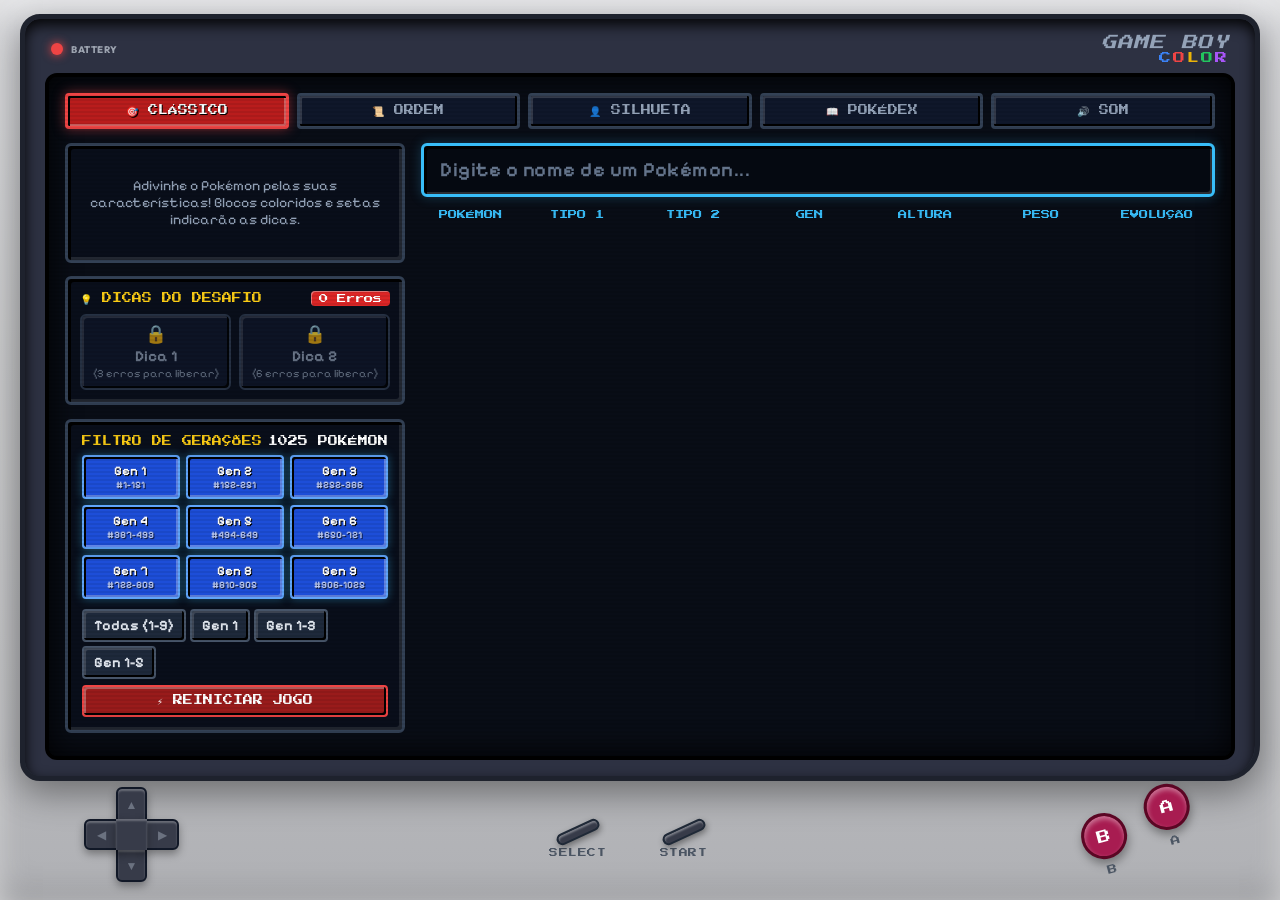
==== poke.html @ fa0fff05 "Adiciona projeto Poke Page com README completo" ====
<!DOCTYPE html>
<html lang="pt-BR">

<head>
    <meta charset="UTF-8">
    <meta name="viewport" content="width=device-width, initial-scale=1.0">
    <title>Poke Page - Game Boy Color Edition</title>
    <meta name="description"
        content="O Poke Page completo em uma página inteira temática do clássico Game Boy Color! Selecione gerações (Gen 1-9) e jogue os 5 modos.">
    <!-- Google Fonts: Press Start 2P, Pixelify Sans & Outfit -->
    <link rel="preconnect" href="https://fonts.googleapis.com">
    <link rel="preconnect" href="https://fonts.gstatic.com" crossorigin>
    <link href="https://fonts.googleapis.com/css2?family=Press+Start+2P&family=Pixelify+Sans:wght@400;500;600;700&family=Outfit:wght@500;700;900&display=swap"
        rel="stylesheet">
    <!-- Canvas Confetti -->
    <script src="https://cdn.jsdelivr.net/npm/canvas-confetti@1.6.0/dist/confetti.browser.min.js"></script>

    <style>
        :root {
            /* Game Boy Color Classic Theme Colors */
            --gb-body: #c4c5c7;
            --gb-body-dark: #b0b1b5;
            --gb-screen-bezel: #2d3142;
            --gb-screen-bg: #090d16;
            --gb-btn-red: #a81c51;
            --gb-btn-dark: #373b49;
            --gb-btn-grey: #6b7280;

            --accent-yellow: #facc15;
            --accent-blue: #38bdf8;
            --text-main: #f8fafc;
            --text-muted: #94a3b8;

            /* Feedback Colors */
            --color-correct: #10b981;
            --color-partial: #f59e0b;
            --color-wrong: #ef4444;

            /* Type Colors */
            --type-normal: #A8A878;
            --type-fire: #F08030;
            --type-water: #6890F0;
            --type-grass: #78C850;
            --type-electric: #F8D030;
            --type-ice: #98D8D8;
            --type-fighting: #C03028;
            --type-poison: #A040A0;
            --type-ground: #E0C068;
            --type-flying: #A890F0;
            --type-psychic: #F85888;
            --type-bug: #A8B820;
            --type-rock: #B8A038;
            --type-ghost: #70559B;
            --type-dragon: #7038F8;
            --type-steel: #B8B8D0;
            --type-fairy: #EE99AC;
            --type-dark: #705848;
        }

        * {
            box-sizing: border-box;
            margin: 0;
            padding: 0;
        }

        /* ZERO ROLAGEM NA PÁGINA (100vh EXACT FIT) */
        html,
        body {
            width: 100%;
            height: 100vh;
            max-height: 100vh;
            overflow: hidden;
            background: linear-gradient(180deg, #d8d9dd 0%, #c4c5c7 40%, #b0b1b5 100%);
            font-family: 'Outfit', sans-serif;
            color: var(--text-main);
        }

        /* CONTAINER PRINCIPAL EDGE-TO-EDGE */
        .gameboy-console-fullscreen {
            width: 100%;
            height: 100vh;
            max-height: 100vh;
            overflow: hidden;
            display: flex;
            flex-direction: column;
            justify-content: space-between;
            padding: 0.85rem 1.25rem 0.5rem 1.25rem;
            box-shadow: inset 0 10px 30px rgba(255, 255, 255, 0.6), inset 0 -10px 30px rgba(0, 0, 0, 0.15);
        }

        /* MOLDURA DA TELA DO GAME BOY (BEZEL) */
        .screen-bezel {
            background: var(--gb-screen-bezel);
            border: 5px solid #1e222d;
            border-radius: 20px 20px 36px 20px;
            padding: 1rem 1.25rem;
            box-shadow:
                0 12px 35px rgba(0, 0, 0, 0.4),
                inset 0 6px 14px rgba(0, 0, 0, 0.9);
            width: 100%;
            max-width: 1380px;
            margin: 0 auto;
            flex: 1;
            min-height: 0;
            display: flex;
            flex-direction: column;
        }

        /* HEADER DO BEZEL: BATTERY + LOGO GAME BOY COLOR */
        .bezel-header {
            display: flex;
            justify-content: space-between;
            align-items: center;
            margin-bottom: 0.6rem;
            padding: 0 6px;
            flex-shrink: 0;
        }

        .battery-led-group {
            display: flex;
            align-items: center;
            gap: 8px;
        }

        .battery-led {
            width: 12px;
            height: 12px;
            background: #ef4444;
            border-radius: 50%;
            box-shadow: 0 0 10px #ef4444;
            animation: pulseLed 2s infinite;
        }

        @keyframes pulseLed {
            0%, 100% { opacity: 1; }
            50% { opacity: 0.4; }
        }

        .battery-text {
            font-size: 0.6rem;
            font-weight: 800;
            color: #9ca3af;
            letter-spacing: 0.5px;
        }

        .gb-logo {
            font-family: 'Press Start 2P', monospace;
            font-size: 0.95rem;
            font-style: italic;
            color: #94a3b8;
            letter-spacing: 1px;
        }

        .gb-color-text {
            font-family: 'Press Start 2P', monospace;
            font-size: 0.75rem;
            letter-spacing: 2px;
            margin-top: 2px;
        }

        .gb-color-text span.c1 { color: #3b82f6; }
        .gb-color-text span.c2 { color: #ef4444; }
        .gb-color-text span.c3 { color: #eab308; }
        .gb-color-text span.c4 { color: #22c55e; }
        .gb-color-text span.c5 { color: #a855f7; }

        /* TELA LCD INTERNA COM ESTILO RETRO 16-BIT (DUAL-PANE) */
        .lcd-screen {
            background: var(--gb-screen-bg);
            border: 4px solid #000;
            border-radius: 12px;
            padding: 1rem;
            box-shadow: inset 0 0 30px rgba(0, 0, 0, 0.95);
            position: relative;
            flex: 1;
            min-height: 0;
            display: flex;
            flex-direction: column;
            overflow: visible;
            font-family: 'Pixelify Sans', 'Press Start 2P', monospace;
        }

        /* Efeito Scanlines Retrô */
        .lcd-screen::after {
            content: " ";
            display: block;
            position: absolute;
            top: 0; left: 0; bottom: 0; right: 0;
            border-radius: 8px;
            background: linear-gradient(rgba(18, 16, 16, 0) 50%, rgba(0, 0, 0, 0.18) 50%);
            background-size: 100% 4px;
            z-index: 1;
            pointer-events: none;
            opacity: 0.4;
        }

        /* MODOS DE JOGO NO TOPO DA TELA (ESTILO 16-BIT RETRO) */
        .mode-tabs {
            display: grid;
            grid-template-columns: repeat(5, 1fr);
            gap: 8px;
            margin-bottom: 0.85rem;
            flex-shrink: 0;
        }

        .mode-tab {
            background: #0f172a;
            border: 3px solid #334155;
            color: var(--text-muted);
            padding: 9px 4px;
            border-radius: 4px;
            font-family: 'Press Start 2P', monospace;
            font-size: 0.62rem;
            cursor: pointer;
            transition: all 0.15s ease;
            display: flex;
            align-items: center;
            justify-content: center;
            gap: 6px;
            box-shadow: inset -2px -2px 0px #000, inset 2px 2px 0px rgba(255, 255, 255, 0.15);
            text-transform: uppercase;
        }

        .mode-tab.active {
            background: #b91c1c;
            border-color: #ef4444;
            color: #fff;
            box-shadow: inset 2px 2px 0px #000, inset -2px -2px 0px rgba(255, 255, 255, 0.3), 0 0 12px rgba(239, 68, 68, 0.5);
            text-shadow: 1px 1px 0px #000;
        }

        .mode-tab:hover:not(.active) {
            border-color: #64748b;
            color: #fff;
            background: #1e293b;
        }

        /* PAINEL DUAL-GRID (2 COLUNAS LADO A LADO NA TELA) */
        .lcd-grid-content {
            display: grid;
            grid-template-columns: 340px 1fr;
            gap: 1rem;
            flex: 1;
            min-height: 0;
        }

        /* COLUNA DA ESQUERDA: DISPLAY DO MODO + FILTRO DE GERAÇÕES */
        .lcd-pane-left {
            display: flex;
            flex-direction: column;
            gap: 0.85rem;
            min-height: 0;
            overflow-y: auto;
        }

        /* COLUNA DA DIREITA: BUSCA + TABELA DE PALPITES / POKÉDEX */
        .lcd-pane-right {
            display: flex;
            flex-direction: column;
            min-height: 0;
        }

        /* DISPLAY DO MODO 16-BIT */
        .mode-display-box {
            background: #090e1a;
            border: 3px solid #334155;
            border-radius: 6px;
            box-shadow: inset 3px 3px 0px #000, inset -3px -3px 0px rgba(255, 255, 255, 0.1);
            min-height: 120px;
            display: flex;
            flex-direction: column;
            align-items: center;
            justify-content: center;
            padding: 1rem;
            position: relative;
            flex-shrink: 0;
            font-family: 'Pixelify Sans', 'Press Start 2P', monospace;
            font-size: 1.1rem;
        }

        .silhouette-img {
            width: 130px; height: 130px;
            object-fit: contain;
            filter: brightness(0) drop-shadow(0 0 12px rgba(56, 189, 248, 0.4));
            transition: filter 0.4s ease;
        }

        .silhouette-img.revealed {
            filter: brightness(1) drop-shadow(0 0 20px rgba(250, 204, 21, 0.6));
        }

        .dex-quote {
            font-size: 1.05rem;
            line-height: 1.45;
            color: #f1f5f9;
            text-align: center;
            font-family: 'Pixelify Sans', monospace;
        }

        .dex-censor {
            background: #ef4444;
            color: transparent;
            padding: 0 6px;
            border-radius: 2px;
        }

        .audio-btn-gb {
            width: 60px; height: 60px;
            border-radius: 50%;
            background: linear-gradient(135deg, #ef4444, #facc15);
            border: 3px solid #000;
            color: #fff;
            font-size: 1.5rem;
            cursor: pointer;
            display: flex; align-items: center; justify-content: center;
            box-shadow: inset 2px 2px 0px rgba(255,255,255,0.4), 0 0 18px rgba(239, 68, 68, 0.5);
            transition: transform 0.2s;
        }

        .audio-btn-gb:hover { transform: scale(1.08); }

        /* PAINEL DE FILTRO DE GERAÇÕES 16-BIT */
        .gen-panel {
            background: #090e1a;
            border: 3px solid #334155;
            border-radius: 6px;
            padding: 0.85rem;
            box-shadow: inset 3px 3px 0px #000, inset -3px -3px 0px rgba(255, 255, 255, 0.1);
        }

        .panel-header {
            display: flex;
            justify-content: space-between;
            align-items: center;
            font-family: 'Press Start 2P', monospace;
            font-size: 0.62rem;
            color: var(--accent-yellow);
            margin-bottom: 0.6rem;
        }

        .gen-grid {
            display: grid;
            grid-template-columns: repeat(3, 1fr);
            gap: 6px;
            margin-bottom: 0.6rem;
        }

        .gen-btn {
            background: #1e293b;
            border: 2px solid #475569;
            color: var(--text-muted);
            padding: 6px 4px;
            border-radius: 4px;
            font-family: 'Pixelify Sans', monospace;
            font-size: 1rem;
            font-weight: 700;
            cursor: pointer;
            transition: all 0.15s;
            display: flex;
            flex-direction: column;
            align-items: center;
            box-shadow: inset -2px -2px 0px #000, inset 2px 2px 0px rgba(255, 255, 255, 0.15);
        }

        .gen-btn.active {
            background: #1d4ed8;
            border-color: #60a5fa;
            color: #fff;
            box-shadow: inset 2px 2px 0px #000, inset -2px -2px 0px rgba(255, 255, 255, 0.3), 0 0 10px rgba(56, 189, 248, 0.4);
            text-shadow: 1px 1px 0px #000;
        }

        .gen-btn:hover:not(.active) {
            border-color: #94a3b8;
            color: #fff;
        }

        .preset-btn {
            background: #1e293b;
            border: 2px solid #475569;
            color: #e2e8f0;
            padding: 6px 10px;
            border-radius: 4px;
            font-family: 'Pixelify Sans', monospace;
            font-size: 0.9rem;
            font-weight: 700;
            cursor: pointer;
            transition: 0.15s;
            box-shadow: inset -2px -2px 0px #000, inset 2px 2px 0px rgba(255, 255, 255, 0.15);
        }

        .preset-btn:hover {
            background: #2563eb;
            color: #fff;
            border-color: #93c5fd;
        }

        .btn-restart-retro {
            background: #991b1b;
            border: 2px solid #ef4444;
            color: #fff;
            font-family: 'Press Start 2P', monospace !important;
            font-size: 0.62rem;
            padding: 8px;
            border-radius: 4px;
            width: 100%;
            text-align: center;
            cursor: pointer;
            box-shadow: inset -2px -2px 0px #000, inset 2px 2px 0px rgba(255, 255, 255, 0.3);
            transition: all 0.15s;
        }

        .btn-restart-retro:hover {
            background: #dc2626;
            border-color: #fca5a5;
        }

        /* CAMPO DE BUSCA 16-BIT RETRO (ONDE A PESSOA ESCREVE) */
        .search-container {
            position: relative;
            margin-bottom: 0.85rem;
            z-index: 500;
            flex-shrink: 0;
        }

        .search-box {
            width: 100%;
            background: #050911;
            border: 3px solid #38bdf8;
            border-radius: 6px;
            padding: 12px 16px;
            color: #fff;
            font-size: 1.25rem;
            font-family: 'Pixelify Sans', monospace !important;
            font-weight: 600;
            letter-spacing: 0.5px;
            outline: none;
            box-shadow: inset 3px 3px 0px #000, inset -2px -2px 0px rgba(255, 255, 255, 0.15), 0 0 12px rgba(56, 189, 248, 0.25);
            transition: border-color 0.2s, box-shadow 0.2s;
        }

        .search-box::placeholder {
            color: #64748b;
            font-family: 'Pixelify Sans', monospace !important;
        }

        .search-box:focus {
            border-color: var(--accent-yellow);
            box-shadow: inset 3px 3px 0px #000, 0 0 16px rgba(250, 204, 21, 0.4);
        }

        /* MENU AUTOCOMPLETE 16-BIT RETRO (ONDE A PESSOA SELECIONA AS COISAS) */
        .autocomplete-list {
            position: absolute;
            top: calc(100% + 6px);
            left: 0; right: 0;
            background: #080d1a;
            border: 3px solid var(--accent-blue);
            border-radius: 6px;
            max-height: 280px;
            overflow-y: auto;
            z-index: 99999;
            box-shadow: inset 2px 2px 0px #000, 0 12px 35px rgba(0, 0, 0, 0.95), 0 0 20px rgba(56, 189, 248, 0.4);
            display: none;
        }

        .autocomplete-item {
            display: flex;
            align-items: center;
            gap: 12px;
            padding: 10px 16px;
            cursor: pointer;
            border-bottom: 2px solid #1e293b;
            transition: background 0.15s;
            font-family: 'Pixelify Sans', monospace !important;
        }

        .autocomplete-item:hover,
        .autocomplete-item.selected {
            background: #1e3a8a;
            color: #fff;
        }

        .autocomplete-item img { width: 38px; height: 38px; object-fit: contain; }
        .autocomplete-item .poke-name { font-size: 1.15rem; font-weight: 700; flex: 1; color: #fff; }
        .autocomplete-item .poke-id { font-size: 0.95rem; color: var(--accent-blue); font-weight: 700; }

        /* QUADRO DE PALPITES COM BLOCOS 16-BIT RETRO */
        #classicBoard {
            flex: 1;
            min-height: 0;
            display: flex;
            flex-direction: column;
            overflow: hidden;
        }

        .guesses-container {
            display: flex; flex-direction: column; gap: 8px;
            overflow-x: auto; overflow-y: auto; flex: 1; min-height: 0;
        }

        .guess-row-header {
            display: grid;
            grid-template-columns: 90px repeat(6, 1fr);
            gap: 8px;
            text-align: center;
            color: var(--accent-blue);
            text-transform: uppercase;
            min-width: 680px;
            padding: 0 4px;
            font-family: 'Press Start 2P', monospace;
            font-size: 0.58rem;
            margin-bottom: 6px;
            flex-shrink: 0;
        }

        .guess-row {
            display: grid;
            grid-template-columns: 90px repeat(6, 1fr);
            gap: 8px;
            min-width: 680px;
            animation: slideIn 0.3s ease-out forwards;
        }

        @keyframes slideIn {
            from { opacity: 0; transform: translateY(-10px); }
            to { opacity: 1; transform: translateY(0); }
        }

        .tile {
            height: 64px;
            border-radius: 4px;
            display: flex; flex-direction: column; align-items: center; justify-content: center;
            padding: 4px;
            text-align: center;
            font-size: 1rem; font-weight: 700; color: #fff;
            background: #1e293b;
            border: 3px solid #000;
            box-shadow: inset 2px 2px 0px rgba(255, 255, 255, 0.35), inset -2px -2px 0px rgba(0, 0, 0, 0.5);
            font-family: 'Pixelify Sans', monospace !important;
        }

        .tile.correct { background: #059669 !important; border-color: #34d399; }
        .tile.partial { background: #d97706 !important; border-color: #fbbf24; }
        .tile.wrong { background: #dc2626 !important; border-color: #f87171; }

        .tile img { width: 42px; height: 42px; object-fit: contain; }
        .tile .arrow { font-size: 1.1rem; line-height: 1; margin-top: 2px; }

        .type-badge {
            padding: 3px 8px;
            border-radius: 4px;
            font-size: 0.85rem;
            text-transform: uppercase;
            font-weight: 700;
            font-family: 'Pixelify Sans', monospace !important;
            box-shadow: inset 1px 1px 0px rgba(255,255,255,0.4), inset -1px -1px 0px rgba(0,0,0,0.4);
        }

        /* MODO ORDEM DA POKÉDEX 16-BIT */
        #orderBoard {
            flex: 1;
            min-height: 0;
            display: flex;
            flex-direction: column;
            gap: 10px;
        }

        .progress-bar-container {
            width: 100%; background: #060a12; border-radius: 4px; height: 24px;
            overflow: hidden; border: 3px solid #334155; position: relative; flex-shrink: 0;
            box-shadow: inset 2px 2px 0px #000;
        }

        .progress-bar-fill {
            height: 100%; background: linear-gradient(90deg, #2563eb, #16a34a);
            width: 0%; transition: width 0.4s ease;
        }

        .progress-text {
            position: absolute; top: 0; left: 0; right: 0; bottom: 0;
            display: flex; align-items: center; justify-content: center;
            font-weight: 900; color: #fff; text-shadow: 1px 1px 2px #000;
            font-family: 'Press Start 2P', monospace; font-size: 0.58rem;
        }

        .hint-bar { display: flex; gap: 6px; justify-content: center; flex-wrap: wrap; flex-shrink: 0; }

        .hint-btn {
            background: #1e293b; border: 2px solid #475569; color: #fff;
            padding: 6px 12px; border-radius: 4px; font-size: 0.88rem; font-weight: 700;
            font-family: 'Pixelify Sans', monospace !important;
            cursor: pointer; transition: 0.15s;
            box-shadow: inset -2px -2px 0px #000, inset 2px 2px 0px rgba(255, 255, 255, 0.15);
        }

        .hint-btn:hover { border-color: var(--accent-blue); color: var(--accent-blue); background: #0f172a; }

        .hint-box {
            background: rgba(56, 189, 248, 0.12); border: 3px solid var(--accent-blue);
            color: var(--accent-blue); padding: 8px 12px; border-radius: 6px;
            font-size: 0.98rem; font-weight: 700; text-align: center; display: none; flex-shrink: 0;
            font-family: 'Pixelify Sans', monospace !important;
            box-shadow: inset 2px 2px 0px #000;
        }

        .dex-grid {
            display: grid; grid-template-columns: repeat(auto-fill, minmax(95px, 1fr));
            gap: 8px; flex: 1; min-height: 0; overflow-y: auto; padding: 8px;
            border-radius: 6px; background: #060a12; border: 3px solid #1e293b;
            box-shadow: inset 3px 3px 0px #000;
        }

        .dex-slot {
            background: #1e293b; border: 2px solid #475569; border-radius: 4px;
            padding: 6px 4px; display: flex; flex-direction: column; align-items: center;
            justify-content: center; text-align: center; cursor: pointer; transition: all 0.15s;
            position: relative; min-height: 100px;
            font-family: 'Pixelify Sans', monospace !important;
            box-shadow: inset -2px -2px 0px #000, inset 2px 2px 0px rgba(255, 255, 255, 0.15);
        }

        .dex-slot:hover { border-color: var(--accent-blue); transform: translateY(-2px); }

        .dex-slot.active-focus {
            border-color: var(--accent-yellow); box-shadow: inset 2px 2px 0px #000, 0 0 14px rgba(250, 204, 21, 0.6);
            background: rgba(250, 204, 21, 0.16);
        }

        .dex-slot.unlocked { background: rgba(16, 185, 129, 0.15); border-color: #34d399; }
        .dex-slot .slot-num { font-size: 0.8rem; font-weight: 700; color: var(--accent-blue); position: absolute; top: 4px; left: 6px; }
        .dex-slot img { width: 44px; height: 44px; object-fit: contain; margin-top: 6px; }
        .dex-slot .slot-name { font-size: 0.88rem; font-weight: 700; margin-top: 2px; color: #fff; max-width: 95%; overflow: hidden; text-overflow: ellipsis; white-space: nowrap; }
        .dex-slot .slot-locked-icon { font-size: 1.4rem; opacity: 0.3; margin: 8px 0; }

        /* PAINEL UNIFICADO DE DICAS (MAX 2 DICAS DESBLOQUEADAS POR ERROS) */
        .hints-panel {
            background: #090e1a;
            border: 3px solid #334155;
            border-radius: 6px;
            padding: 0.75rem;
            box-shadow: inset 3px 3px 0px #000, inset -3px -3px 0px rgba(255, 255, 255, 0.1);
            display: flex;
            flex-direction: column;
            gap: 8px;
            flex-shrink: 0;
        }

        .hints-header {
            display: flex;
            justify-content: space-between;
            align-items: center;
            font-family: 'Press Start 2P', monospace;
            font-size: 0.62rem;
            color: var(--accent-yellow);
        }

        .error-badge {
            background: #dc2626;
            color: #fff;
            padding: 3px 8px;
            border-radius: 4px;
            font-size: 0.58rem;
            font-family: 'Press Start 2P', monospace;
            box-shadow: inset 1px 1px 0px rgba(255,255,255,0.4);
        }

        .hints-buttons-grid {
            display: grid;
            grid-template-columns: 1fr 1fr;
            gap: 8px;
        }

        .hint-card-btn {
            background: #1e293b;
            border: 2px solid #475569;
            color: #94a3b8;
            padding: 8px 6px;
            border-radius: 6px;
            font-family: 'Pixelify Sans', monospace !important;
            display: flex;
            flex-direction: column;
            align-items: center;
            justify-content: center;
            cursor: pointer;
            transition: all 0.2s ease;
            box-shadow: inset -2px -2px 0px #000, inset 2px 2px 0px rgba(255, 255, 255, 0.15);
            user-select: none;
        }

        .hint-card-btn.locked {
            opacity: 0.7;
            cursor: not-allowed;
            background: #0f172a;
            border-color: #334155;
        }

        .hint-card-btn.locked:hover {
            border-color: #ef4444;
        }

        .hint-card-btn.unlocked {
            opacity: 1;
            background: #1e3a8a;
            border-color: var(--accent-blue);
            color: #fff;
            box-shadow: inset 2px 2px 0px #000, 0 0 10px rgba(56, 189, 248, 0.4);
        }

        .hint-card-btn.unlocked:hover {
            background: #2563eb;
            border-color: var(--accent-yellow);
            transform: translateY(-2px);
        }

        .hint-card-btn .hint-icon {
            font-size: 1.1rem;
            margin-bottom: 2px;
        }

        .hint-card-btn .hint-label {
            font-size: 0.95rem;
            font-weight: 700;
        }

        .hint-card-btn .hint-req {
            font-size: 0.7rem;
            opacity: 0.85;
            margin-top: 2px;
        }

        .hint-display-box {
            background: rgba(56, 189, 248, 0.12);
            border: 2px solid var(--accent-blue);
            color: #f8fafc;
            padding: 8px 10px;
            border-radius: 6px;
            font-size: 0.95rem;
            font-family: 'Pixelify Sans', monospace !important;
            box-shadow: inset 2px 2px 0px #000;
            animation: fadeIn 0.2s ease-in;
        }

        .hint-content-inner .hint-title {
            color: var(--accent-yellow);
            font-weight: 700;
            display: block;
            margin-bottom: 4px;
            font-size: 0.88rem;
        }

        .hint-highlight {
            color: var(--accent-blue);
            font-weight: 700;
        }

        @keyframes shake {
            0%, 100% { transform: translateX(0); }
            20%, 60% { transform: translateX(-4px); }
            40%, 80% { transform: translateX(4px); }
        }

        .shake {
            animation: shake 0.4s ease;
            border-color: #ef4444 !important;
        }

        /* CONTROLES FÍSICOS DA CARCAÇA DO GAME BOY COLOR */
        .controls-panel-decorative {
            width: 100%;
            max-width: 1380px;
            margin: 0 auto;
            padding: 0.4rem 0 0.6rem 0;
            display: flex;
            flex-direction: column;
            user-select: none;
            pointer-events: none;
            flex-shrink: 0;
        }

        .main-controls-dec {
            display: flex;
            justify-content: space-between;
            align-items: center;
            padding: 0 4rem;
        }

        /* DIRECIONAL D-PAD DECORATIVO */
        .dpad-dec {
            width: 95px; height: 95px;
            position: relative;
        }

        .dpad-part {
            position: absolute;
            background: var(--gb-btn-dark);
            border: 2px solid #111827;
            box-shadow: inset 0 2px 2px rgba(255, 255, 255, 0.25), 0 4px 8px rgba(0, 0, 0, 0.35);
            display: flex; align-items: center; justify-content: center;
            color: #6b7280; font-size: 0.75rem;
        }

        .dpad-up { top: 0; left: 32px; width: 31px; height: 34px; border-radius: 6px 6px 0 0; }
        .dpad-down { bottom: 0; left: 32px; width: 31px; height: 34px; border-radius: 0 0 6px 6px; }
        .dpad-left { top: 32px; left: 0; width: 34px; height: 31px; border-radius: 6px 0 0 6px; }
        .dpad-right { top: 32px; right: 0; width: 34px; height: 31px; border-radius: 0 6px 6px 0; }
        .dpad-center { top: 32px; left: 32px; width: 31px; height: 31px; background: var(--gb-btn-dark); border: none; }

        /* BOTÕES SELECT & START CENTRALIZADOS */
        .sub-controls-dec {
            display: flex;
            justify-content: center;
            align-items: center;
            gap: 36px;
            margin-top: 10px;
        }

        .oval-dec-group {
            display: flex;
            flex-direction: column;
            align-items: center;
            justify-content: center;
            width: 70px;
        }

        .oval-dec-pill-wrapper {
            height: 20px;
            display: flex;
            align-items: center;
            justify-content: center;
        }

        .oval-dec {
            width: 46px;
            height: 12px;
            background: #373b49;
            border: 2px solid #1f2937;
            border-radius: 10px;
            transform: rotate(-25deg);
            box-shadow: inset 0 2px 2px rgba(255, 255, 255, 0.35), 0 3px 6px rgba(0, 0, 0, 0.4);
        }

        .oval-label-dec {
            font-family: 'Press Start 2P', monospace;
            font-size: 0.55rem;
            color: #4b5563;
            letter-spacing: 0.5px;
            text-align: center;
            margin-top: 6px;
            display: block;
            white-space: nowrap;
        }

        /* BOTÕES A & B DECORATIVOS */
        .ab-buttons-dec {
            display: flex;
            gap: 22px;
            transform: rotate(-15deg);
        }

        .btn-circle-dec {
            width: 46px;
            height: 46px;
            border-radius: 50%;
            background: var(--gb-btn-red);
            border: 3px solid #5b0624;
            color: #fff;
            font-family: 'Press Start 2P', monospace;
            font-size: 0.85rem;
            display: flex;
            align-items: center;
            justify-content: center;
            box-shadow: inset 0 3px 5px rgba(255, 255, 255, 0.4), 0 5px 10px rgba(0, 0, 0, 0.35);
        }

        .btn-label-dec {
            display: flex;
            flex-direction: column;
            align-items: center;
            gap: 6px;
            font-family: 'Press Start 2P', monospace;
            font-size: 0.6rem;
            color: #4b5563;
        }

        /* MODAL DE VITÓRIA */
        .modal-overlay {
            position: fixed;
            top: 0; left: 0; right: 0; bottom: 0;
            background: rgba(0, 0, 0, 0.88);
            backdrop-filter: blur(8px);
            display: flex;
            align-items: center;
            justify-content: center;
            z-index: 1000;
            opacity: 0;
            pointer-events: none;
            transition: opacity 0.3s ease;
            padding: 1rem;
        }

        .modal-overlay.active {
            opacity: 1;
            pointer-events: all;
        }

        .modal-card {
            background: #0f172a;
            border: 4px solid var(--accent-blue);
            border-radius: 24px;
            padding: 2rem;
            max-width: 420px;
            width: 100%;
            text-align: center;
            box-shadow: 0 0 50px rgba(56, 189, 248, 0.4);
            transform: scale(0.9);
            transition: transform 0.3s cubic-bezier(0.175, 0.885, 0.32, 1.275);
        }

        .modal-overlay.active .modal-card {
            transform: scale(1);
        }

        .modal-img {
            width: 150px;
            height: 150px;
            object-fit: contain;
            margin: 1rem 0;
            filter: drop-shadow(0 0 20px rgba(255, 255, 255, 0.4));
        }

        .modal-title {
            font-family: 'Press Start 2P', monospace;
            font-size: 1rem;
            color: var(--accent-yellow);
        }

        .modal-name {
            font-size: 1.5rem;
            font-weight: 900;
            color: #fff;
            margin-top: 0.4rem;
        }

        .stats-grid {
            display: grid;
            grid-template-columns: repeat(3, 1fr);
            gap: 10px;
            margin: 1.25rem 0;
            background: rgba(255, 255, 255, 0.05);
            padding: 12px;
            border-radius: 16px;
        }

        .stat-val {
            font-size: 1.3rem;
            font-weight: 900;
            color: var(--accent-blue);
        }

        .stat-lbl {
            font-size: 0.68rem;
            color: var(--text-muted);
            text-transform: uppercase;
            font-weight: 700;
        }

        .btn-primary {
            background: linear-gradient(135deg, #2563eb, #1d4ed8);
            border: 3px solid #93c5fd;
            color: #fff;
            font-family: inherit;
            font-size: 1rem;
            font-weight: 900;
            padding: 12px 24px;
            border-radius: 14px;
            cursor: pointer;
            width: 100%;
            transition: transform 0.2s;
        }

        .btn-primary:hover {
            transform: translateY(-2px);
        }

        @media (max-width: 900px) {
            html, body, .gameboy-console-fullscreen {
                height: auto;
                max-height: none;
                overflow-y: auto;
            }
            .lcd-grid-content {
                grid-template-columns: 1fr;
            }
            .mode-tabs {
                grid-template-columns: repeat(3, 1fr);
            }
            .bezel-header {
                flex-direction: column;
                gap: 4px;
                text-align: center;
            }
            .main-controls-dec {
                padding: 0 1rem;
            }
        }
    </style>
</head>

<body>

    <!-- A PÁGINA INTEIRA É O CONSOLE GAME BOY COLOR -->
    <div class="gameboy-console-fullscreen">

        <!-- MOLDURA DA TELA DO GAME BOY (BEZEL DA PÁGINA) -->
        <div class="screen-bezel">

            <!-- LOGO E BATERIA NO BEZEL -->
            <div class="bezel-header">
                <div class="battery-led-group">
                    <div class="battery-led"></div>
                    <span class="battery-text">BATTERY</span>
                </div>
                <div style="text-align: right;">
                    <div class="gb-logo">GAME BOY</div>
                    <div class="gb-color-text">
                        <span class="c1">C</span><span class="c2">O</span><span class="c3">L</span><span
                            class="c4">O</span><span class="c5">R</span>
                    </div>
                </div>
            </div>

            <!-- TELA LCD DO GAME BOY -->
            <div class="lcd-screen">

                <!-- 1. SELEÇÃO DE MODOS NO TOPO DA TELA (TAMANHO COMPLETO) -->
                <div class="mode-tabs">
                    <button class="mode-tab active" data-mode="classic" onclick="switchMode('classic')">🎯 Clássico</button>
                    <button class="mode-tab" data-mode="order" onclick="switchMode('order')">📜 Ordem</button>
                    <button class="mode-tab" data-mode="silhouette" onclick="switchMode('silhouette')">👤 Silhueta</button>
                    <button class="mode-tab" data-mode="pokedex" onclick="switchMode('pokedex')">📖 Pokédex</button>
                    <button class="mode-tab" data-mode="sound" onclick="switchMode('sound')">🔊 Som</button>
                </div>

                <!-- 2. PAINEL DUAL-GRID (DASHBOARD EM 2 COLUNAS: SEM ROLAGEM DE PÁGINA + TAMANHO COMPLETO) -->
                <div class="lcd-grid-content">

                    <!-- COLUNA ESQUERDA: DESAFIO ATIVO + FILTRO DE GERAÇÕES -->
                    <div class="lcd-pane-left">
                        <div class="mode-display-box" id="modeDisplayBox">
                            <!-- Conteúdo dinâmico -->
                        </div>

                        <!-- PAINEL UNIFICADO DE DICAS (MAX 2 DICAS DESBLOQUEADAS POR ERROS) -->
                        <div class="hints-panel" id="hintsPanel">
                            <div class="hints-header">
                                <span>💡 DICAS DO DESAFIO</span>
                                <span id="errorCounterBadge" class="error-badge">0 Erros</span>
                            </div>
                            <div class="hints-buttons-grid">
                                <button id="btnHint1" class="hint-card-btn locked" onclick="triggerHint(1)">
                                    <span class="hint-icon">🔒</span>
                                    <span class="hint-label">Dica 1</span>
                                    <span class="hint-req">(3 erros para liberar)</span>
                                </button>
                                <button id="btnHint2" class="hint-card-btn locked" onclick="triggerHint(2)">
                                    <span class="hint-icon">🔒</span>
                                    <span class="hint-label">Dica 2</span>
                                    <span class="hint-req">(6 erros para liberar)</span>
                                </button>
                            </div>
                            <div class="hint-display-box" id="universalHintBox" style="display: none;"></div>
                        </div>

                        <div class="gen-panel">
                            <div class="panel-header">
                                <span>FILTRO DE GERAÇÕES</span>
                                <span id="poolCounter" style="color: #fff;">1025 POKÉMON</span>
                            </div>

                            <div class="gen-grid" id="genGrid">
                                <!-- Gerado via JS -->
                            </div>

                            <div style="display: flex; flex-direction: column; gap: 6px; margin-top: 6px;">
                                <div style="display: flex; gap: 4px; flex-wrap: wrap;">
                                    <button class="preset-btn" onclick="selectGens(['all'])">Todas (1-9)</button>
                                    <button class="preset-btn" onclick="selectGens([1])">Gen 1</button>
                                    <button class="preset-btn" onclick="selectGens([1,2,3])">Gen 1-3</button>
                                    <button class="preset-btn" onclick="selectGens([1,2,3,4,5])">Gen 1-5</button>
                                </div>
                                <button class="btn-restart-retro" onclick="resetGame()">⚡ REINICIAR JOGO</button>
                            </div>
                        </div>
                    </div>

                    <!-- COLUNA DIREITA: BUSCA + TABELA / POKÉDEX -->
                    <div class="lcd-pane-right">
                        <!-- BUSCA COM DROPDOWN DE ALTA VISIBILIDADE -->
                        <div class="search-container">
                            <input 
                                type="text" 
                                id="searchInput" 
                                class="search-box" 
                                placeholder="Digite o nome de um Pokémon..." 
                                autocomplete="off"
                            />
                            <div class="autocomplete-list" id="autocompleteList"></div>
                        </div>

                        <!-- QUADRO CLÁSSICO DE PALPITES -->
                        <div id="classicBoard">
                            <div class="guess-row-header">
                                <div>POKÉMON</div>
                                <div>TIPO 1</div>
                                <div>TIPO 2</div>
                                <div>GEN</div>
                                <div>ALTURA</div>
                                <div>PESO</div>
                                <div>EVOLUÇÃO</div>
                            </div>
                            <div class="guesses-container" id="guessesContainer"></div>
                        </div>

                        <!-- MODO ORDEM DA POKÉDEX -->
                        <div id="orderBoard" style="display: none;" class="pokedex-run-panel">
                            <div class="progress-bar-container">
                                <div class="progress-bar-fill" id="orderProgressBar"></div>
                                <div class="progress-text" id="orderProgressText">0 / 0 (0%)</div>
                            </div>

                            <div class="hint-bar" style="justify-content: flex-end;">
                                <button class="hint-btn" style="color: #ef4444;" onclick="clearUnlockedDex()">🗑️ Limpar Progresso</button>
                            </div>

                            <div class="dex-grid" id="dexGrid">
                                <!-- Slots gerados via JS -->
                            </div>
                        </div>
                    </div>

                </div>

            </div>
        </div>

        <!-- CONTROLES DECORATIVOS FÍSICOS NA CARCAÇA DO GAME BOY -->
        <div class="controls-panel-decorative">
            <div class="main-controls-dec">

                <!-- DIRECIONAL D-PAD DECORATIVO -->
                <div class="dpad-dec">
                    <div class="dpad-part dpad-up">▲</div>
                    <div class="dpad-part dpad-down">▼</div>
                    <div class="dpad-part dpad-left">◀</div>
                    <div class="dpad-part dpad-right">▶</div>
                    <div class="dpad-part dpad-center"></div>
                </div>

                <!-- BOTÕES SELECT E START CENTRALIZADOS -->
                <div class="sub-controls-dec">
                    <div class="oval-dec-group">
                        <div class="oval-dec-pill-wrapper">
                            <div class="oval-dec"></div>
                        </div>
                        <span class="oval-label-dec">SELECT</span>
                    </div>
                    <div class="oval-dec-group">
                        <div class="oval-dec-pill-wrapper">
                            <div class="oval-dec"></div>
                        </div>
                        <span class="oval-label-dec">START</span>
                    </div>
                </div>

                <!-- BOTÕES A & B DECORATIVOS -->
                <div class="ab-buttons-dec">
                    <div class="btn-label-dec">
                        <div class="btn-circle-dec">B</div>
                        <span>B</span>
                    </div>
                    <div class="btn-label-dec" style="margin-top: -12px;">
                        <div class="btn-circle-dec">A</div>
                        <span>A</span>
                    </div>
                </div>

            </div>
        </div>

    </div>

    <!-- MODAL DE VITÓRIA -->
    <div class="modal-overlay" id="winModal">
        <div class="modal-card">
            <div style="font-size: 2rem; margin-bottom: 6px;">🎉 🏆 🎉</div>
            <div class="modal-title">POKÉMON CAPTURADO!</div>

            <img id="modalImg" class="modal-img" src="" alt="Pokémon" />
            <div class="modal-name" id="modalName">Pikachu</div>

            <div class="stats-grid">
                <div class="stat-box">
                    <div class="stat-val" id="statAttempts">1</div>
                    <div class="stat-lbl">Tentativas</div>
                </div>
                <div class="stat-box">
                    <div class="stat-val" id="statStreak">1</div>
                    <div class="stat-lbl">Sequência</div>
                </div>
                <div class="stat-box">
                    <div class="stat-val" id="statWins">1</div>
                    <div class="stat-lbl">Vitórias</div>
                </div>
            </div>

            <button class="btn-primary" onclick="closeModalAndNext()">PRÓXIMO POKÉMON</button>
        </div>
    </div>

    <script>
        (function () {
            'use strict';

            /* =========================================================
               SISTEMA DE SEGURANÇA ANTI-CHEAT & PROTEÇÃO DE DADOS
               ========================================================= */
            document.addEventListener('contextmenu', e => {
                e.preventDefault();
                showToastNotification('🔒 O clique direito está desativado para proteção do jogo.');
            });

            document.addEventListener('keydown', e => {
                if (
                    e.key === 'F12' ||
                    (e.ctrlKey && e.shiftKey && ['I', 'J', 'C'].includes(e.key.toUpperCase())) ||
                    (e.ctrlKey && e.key.toUpperCase() === 'U')
                ) {
                    e.preventDefault();
                    showToastNotification('🔒 Atalhos do Inspecionar estão desativados.');
                }
            });

            try {
                console.clear();
                console.log("%c⛔ ACESSO RESTRITO - POKÉDLE ANTI-CHEAT SYSTEM", "color: #ef4444; font-size: 18px; font-weight: bold;");
                console.log("%cAs variáveis do jogo estão protegidas em escopo privado. Divirta-se jogando limpo!", "color: #38bdf8; font-size: 13px;");
            } catch (err) { }

            /* =========================================================
               BASE DE DADOS DOS POKÉMON (GERAÇÕES 1 A 9)
               ========================================================= */
            const GENERATIONS = [
                { gen: 1, name: 'Gen 1 (Kanto)', start: 1, end: 151 },
                { gen: 2, name: 'Gen 2 (Johto)', start: 152, end: 251 },
                { gen: 3, name: 'Gen 3 (Hoenn)', start: 252, end: 386 },
                { gen: 4, name: 'Gen 4 (Sinnoh)', start: 387, end: 493 },
                { gen: 5, name: 'Gen 5 (Unova)', start: 494, end: 649 },
                { gen: 6, name: 'Gen 6 (Kalos)', start: 650, end: 721 },
                { gen: 7, name: 'Gen 7 (Alola)', start: 722, end: 809 },
                { gen: 8, name: 'Gen 8 (Galar)', start: 810, end: 905 },
                { gen: 9, name: 'Gen 9 (Paldea)', start: 906, end: 1025 }
            ];

            const TYPE_TRANSLATIONS = {
                Normal: 'Normal', Fire: 'Fogo', Water: 'Água', Grass: 'Planta', Electric: 'Elétrico',
                Ice: 'Gelo', Fighting: 'Lutador', Poison: 'Venenoso', Ground: 'Terra', Flying: 'Voador',
                Psychic: 'Psíquico', Bug: 'Inseto', Rock: 'Pedra', Ghost: 'Fantasma', Dragon: 'Dragão',
                Steel: 'Aço', Fairy: 'Fada', Dark: 'Sombrio', None: 'Nenhum'
            };

            const POKEMON_DATABASE = [
                { id: 1, name: 'Bulbasaur', gen: 1, type1: 'Grass', type2: 'Poison', height: 0.7, weight: 6.9, stage: '1º Estágio', desc: 'Carrega uma semente nas costas desde o nascimento que cresce com ele.' },
                { id: 2, name: 'Ivysaur', gen: 1, type1: 'Grass', type2: 'Poison', height: 1.0, weight: 13.0, stage: '2º Estágio', desc: 'Quando o botão em suas costas começa a inchar, exala um aroma doce.' },
                { id: 3, name: 'Venusaur', gen: 1, type1: 'Grass', type2: 'Poison', height: 2.0, weight: 100.0, stage: '3º Estágio', desc: 'A flor em suas costas desabrocha totalmente ao absorver energia solar.' },
                { id: 4, name: 'Charmander', gen: 1, type1: 'Fire', type2: 'None', height: 0.6, weight: 8.5, stage: '1º Estágio', desc: 'A chama na ponta de sua cauda indica sua saúde e força vital.' },
                { id: 5, name: 'Charmeleon', gen: 1, type1: 'Fire', type2: 'None', height: 1.1, weight: 19.0, stage: '2º Estágio', desc: 'Derruba seus oponentes usando suas garras afiadas e cauda flamejante.' },
                { id: 6, name: 'Charizard', gen: 1, type1: 'Fire', type2: 'Flying', height: 1.7, weight: 90.5, stage: '3º Estágio', desc: 'Voa pelos céus procurando oponentes poderosos para cuspir fogo.' },
                { id: 7, name: 'Squirtle', gen: 1, type1: 'Water', type2: 'None', height: 0.5, weight: 9.0, stage: '1º Estágio', desc: 'Seu casco não serve apenas para proteção; reduz a resistência na água.' },
                { id: 8, name: 'Wartortle', gen: 1, type1: 'Water', type2: 'None', height: 1.0, weight: 22.5, stage: '2º Estágio', desc: 'É amplamente reconhecido por sua cauda peluda e orelhas felpudas.' },
                { id: 9, name: 'Blastoise', gen: 1, type1: 'Water', type2: 'None', height: 1.6, weight: 85.5, stage: '3º Estágio', desc: 'Lança jatos de água com alta pressão a partir dos canhões em seu casco.' },
                { id: 10, name: 'Caterpie', gen: 1, type1: 'Bug', type2: 'None', height: 0.3, weight: 2.9, stage: '1º Estágio', desc: 'Para se proteger, exala um cheiro forte de suas antenas vermelhas.' },
                { id: 11, name: 'Metapod', gen: 1, type1: 'Bug', type2: 'None', height: 0.7, weight: 9.9, stage: '2º Estágio', desc: 'Seu casco é duro como aço para proteger o corpo macio que está evoluindo.' },
                { id: 12, name: 'Butterfree', gen: 1, type1: 'Bug', type2: 'Flying', height: 1.1, weight: 32.0, stage: '3º Estágio', desc: 'Voa de flor em flor coletando pólen com suas asas repelentes de água.' },
                { id: 13, name: 'Weedle', gen: 1, type1: 'Bug', type2: 'Poison', height: 0.3, weight: 3.2, stage: '1º Estágio', desc: 'Possui um ferrão afiado e venenoso de cinco centímetros na cabeça.' },
                { id: 14, name: 'Kakuna', gen: 1, type1: 'Bug', type2: 'Poison', height: 0.6, weight: 10.0, stage: '2º Estágio', desc: 'Praticamente imóvel enquanto espera para evoluir em sua casca.' },
                { id: 15, name: 'Beedrill', gen: 1, type1: 'Bug', type2: 'Poison', height: 1.0, weight: 29.5, stage: '3º Estágio', desc: 'Ataca em bandos usando três ferrões venenosos nos braços e abdômen.' },
                { id: 16, name: 'Pidgey', gen: 1, type1: 'Normal', type2: 'Flying', height: 0.3, weight: 1.8, stage: '1º Estágio', desc: 'Um Pokémon dócil que prefere bater asas na poeira para se esconder.' },
                { id: 17, name: 'Pidgeotto', gen: 1, type1: 'Normal', type2: 'Flying', height: 1.1, weight: 30.0, stage: '2º Estágio', desc: 'Voa em círculos procurando presas com sua visão aguçada.' },
                { id: 18, name: 'Pidgeot', gen: 1, type1: 'Normal', type2: 'Flying', height: 1.5, weight: 39.5, stage: '3º Estágio', desc: 'Voa na velocidade de Mach 2 e cria rajadas de vento poderosas.' },
                { id: 19, name: 'Rattata', gen: 1, type1: 'Normal', type2: 'Flying', height: 0.3, weight: 3.5, stage: '1º Estágio', desc: 'Rói objetos duros com seus dentes incisivos que nunca param de crescer.' },
                { id: 25, name: 'Pikachu', gen: 1, type1: 'Electric', type2: 'None', height: 0.4, weight: 6.0, stage: '1º Estágio', desc: 'Armazena eletricidade nas bolsas vermelhas contidas em suas bochechas.' },
                { id: 26, name: 'Raichu', gen: 1, type1: 'Electric', type2: 'None', height: 0.8, weight: 30.0, stage: '2º Estágio', desc: 'Se acumular muita eletricidade, descarrega no chão usando sua cauda.' },
                { id: 39, name: 'Jigglypuff', gen: 1, type1: 'Normal', type2: 'Fairy', height: 0.5, weight: 5.5, stage: '1º Estágio', desc: 'Canta uma canção de ninar que faz qualquer oponente adormecer.' },
                { id: 52, name: 'Meowth', gen: 1, type1: 'Normal', type2: 'None', height: 0.4, weight: 4.2, stage: '1º Estágio', desc: 'Adora objetos brilhantes e moedas reluzentes.' },
                { id: 54, name: 'Psyduck', gen: 1, type1: 'Water', type2: 'None', height: 0.8, weight: 19.6, stage: '1º Estágio', desc: 'Sofre constantemente de dor de cabeça e usa poderes misteriosos.' },
                { id: 94, name: 'Gengar', gen: 1, type1: 'Ghost', type2: 'Poison', height: 1.5, weight: 40.5, stage: '3º Estágio', desc: 'Esconde-se nas sombras das pessoas e diminui a temperatura do ambiente.' },
                { id: 130, name: 'Gyarados', gen: 1, type1: 'Water', type2: 'Flying', height: 6.5, weight: 235.0, stage: '2º Estágio', desc: 'Extremamente feroz, é capaz de destruir cidades inteiras quando enfurecido.' },
                { id: 131, name: 'Lapras', gen: 1, type1: 'Water', type2: 'Ice', height: 2.5, weight: 220.0, stage: 'Sem Evolução', desc: 'Um Pokémon gentil que adora transportar pessoas através dos oceanos.' },
                { id: 133, name: 'Eevee', gen: 1, type1: 'Normal', type2: 'None', height: 0.3, weight: 6.5, stage: '1º Estágio', desc: 'Possui uma estrutura genética instável que permite evoluir para várias formas.' },
                { id: 143, name: 'Snorlax', gen: 1, type1: 'Normal', type2: 'None', height: 2.1, weight: 460.0, stage: '2º Estágio', desc: 'Come cerca de 400 quilos de comida por dia antes de cair no sono.' },
                { id: 149, name: 'Dragonite', gen: 1, type1: 'Dragon', type2: 'Flying', height: 2.2, weight: 210.0, stage: '3º Estágio', desc: 'Consegue dar a volta ao mundo em apenas 16 horas.' },
                { id: 150, name: 'Mewtwo', gen: 1, type1: 'Psychic', type2: 'None', height: 2.0, weight: 122.0, stage: 'Lendário', desc: 'Criado por manipulação genética, possui um coração extremamente frio.' },
                { id: 151, name: 'Mew', gen: 1, type1: 'Psychic', type2: 'None', height: 0.4, weight: 4.0, stage: 'Mítico', desc: 'Dizem conter o código genético de todos os Pokémon existentes.' },
                { id: 152, name: 'Chikorita', gen: 2, type1: 'Grass', type2: 'None', height: 0.9, weight: 6.4, stage: '1º Estágio', desc: 'Usa a folha em sua cabeça para medir a temperatura e a umidade do ar.' },
                { id: 155, name: 'Cyndaquil', gen: 2, type1: 'Fire', type2: 'None', height: 0.5, weight: 7.9, stage: '1º Estágio', desc: 'Dispara chamas pelas costas se estiver bravo ou assustado.' },
                { id: 158, name: 'Totodile', gen: 2, type1: 'Water', type2: 'None', height: 0.6, weight: 9.5, stage: '1º Estágio', desc: 'Tem o hábito de morder tudo o que vê pela frente com suas mandíbulas fortes.' },
                { id: 249, name: 'Lugia', gen: 2, type1: 'Psychic', type2: 'Flying', height: 5.2, weight: 216.0, stage: 'Lendário', desc: 'Guardião dos mares; o bater de suas asas cria tempestades de 40 dias.' },
                { id: 250, name: 'Ho-Oh', gen: 2, type1: 'Fire', type2: 'Flying', height: 3.8, weight: 199.0, stage: 'Lendário', desc: 'Deixa um arco-íris brilhante por onde voa com suas asas de sete cores.' },
                { id: 252, name: 'Treecko', gen: 3, type1: 'Grass', type2: 'None', height: 0.5, weight: 5.0, stage: '1º Estágio', desc: 'Consegue escalar paredes verticais usando os ganchos minúsculos das patas.' },
                { id: 255, name: 'Torchic', gen: 3, type1: 'Fire', type2: 'None', height: 0.4, weight: 2.5, stage: '1º Estágio', desc: 'Tem um saco de fogo interno; abraçá-lo passa uma sensação quentinha.' },
                { id: 258, name: 'Mudkip', gen: 3, type1: 'Water', type2: 'None', height: 0.4, weight: 7.6, stage: '1º Estágio', desc: 'A barbatana em sua cabeça funciona como um radar para detectar correntes.' },
                { id: 384, name: 'Rayquaza', gen: 3, type1: 'Dragon', type2: 'Flying', height: 7.0, weight: 206.5, stage: 'Lendário', desc: 'Vive na camada de ozônio e acalma o conflito entre Kyogre e Groudon.' },
                { id: 387, name: 'Turtwig', gen: 4, type1: 'Grass', type2: 'None', height: 0.4, weight: 10.2, stage: '1º Estágio', desc: 'O casco feito de terra endurece quando ele bebe água.' },
                { id: 390, name: 'Chimchar', gen: 4, type1: 'Fire', type2: 'None', height: 0.5, weight: 6.2, stage: '1º Estágio', desc: 'A chama em seu traseiro é alimentada por gás produzido em seu estômago.' },
                { id: 393, name: 'Piplup', gen: 4, type1: 'Water', type2: 'None', height: 0.4, weight: 5.2, stage: '1º Estágio', desc: 'Orgulhoso e independente, não aceita comida de estranhos com facilidade.' },
                { id: 448, name: 'Lucario', gen: 4, type1: 'Fighting', type2: 'Steel', height: 1.2, weight: 54.0, stage: '2º Estágio', desc: 'Sente a aura emitida por todos os seres vivos e consegue ler pensamentos.' },
                { id: 493, name: 'Arceus', gen: 4, type1: 'Normal', type2: 'None', height: 3.2, weight: 320.0, stage: 'Mítico', desc: 'Reconhecido como o criador de todo o universo Pokémon.' },
                { id: 495, name: 'Snivy', gen: 5, type1: 'Grass', type2: 'None', height: 0.6, weight: 8.1, stage: '1º Estágio', desc: 'Realiza fotossíntese com a folha de sua cauda; corre mais rápido ao sol.' },
                { id: 498, name: 'Tepig', gen: 5, type1: 'Fire', type2: 'None', height: 0.5, weight: 9.9, stage: '1º Estágio', desc: 'Sopra bolas de fogo por seu focinho e adora assar bagas antes de comer.' },
                { id: 501, name: 'Oshawott', gen: 5, type1: 'Water', type2: 'None', height: 0.5, weight: 5.9, stage: '1º Estágio', desc: 'Usa a concha de seu barriga como lâmina para cortar alimentos ou lutar.' },
                { id: 643, name: 'Reshiram', gen: 5, type1: 'Dragon', type2: 'Fire', height: 3.2, weight: 330.0, stage: 'Lendário', desc: 'Sua cauda aquece o ar e pode mudar a temperatura do planeta inteiro.' },
                { id: 650, name: 'Chespin', gen: 6, type1: 'Grass', type2: 'None', height: 0.4, weight: 9.0, stage: '1º Estágio', desc: 'O casco pontiagudo em sua cabeça pode ricochetear ataques pesados.' },
                { id: 653, name: 'Fennekin', gen: 6, type1: 'Fire', type2: 'None', height: 0.4, weight: 9.4, stage: '1º Estágio', desc: 'Sopra ar quente de suas orelhas grandes para afastar inimigos.' },
                { id: 656, name: 'Froakie', gen: 6, type1: 'Water', type2: 'None', height: 0.3, weight: 7.0, stage: '1º Estágio', desc: 'Se protege com bolhas de sabão flexíveis no peito e nas costas.' },
                { id: 658, name: 'Greninja', gen: 6, type1: 'Water', type2: 'Dark', height: 1.5, weight: 40.0, stage: '3º Estágio', desc: 'Cria estrelas ninja de água comprimida capazes de cortar aço.' },
                { id: 722, name: 'Rowlet', gen: 7, type1: 'Grass', type2: 'Flying', height: 0.3, weight: 1.5, stage: '1º Estágio', desc: 'Consegue girar seu pescoço em 180 graus e atacar silenciosamente à noite.' },
                { id: 725, name: 'Litten', gen: 7, type1: 'Fire', type2: 'None', height: 0.4, weight: 4.3, stage: '1º Estágio', desc: 'Queima os pelos que engole ao se lamber para cuspir bolas de fogo.' },
                { id: 728, name: 'Popplio', gen: 7, type1: 'Water', type2: 'None', height: 0.4, weight: 7.5, stage: '1º Estágio', desc: 'Cria bolhas de água pelo nariz e as usa para fazer manobras acrobáticas.' },
                { id: 778, name: 'Mimikyu', gen: 7, type1: 'Ghost', type2: 'Fairy', height: 0.2, weight: 0.7, stage: 'Sem Evolução', desc: 'Usa um disfarce de Pikachu para tentar fazer amigos sem assustá-los.' },
                { id: 810, name: 'Grookey', gen: 8, type1: 'Grass', type2: 'None', height: 0.3, weight: 5.0, stage: '1º Estágio', desc: 'Bate sua baqueta de madeira para revitalizar plantas ao seu redor.' },
                { id: 813, name: 'Scorbunny', gen: 8, type1: 'Fire', type2: 'None', height: 0.3, weight: 4.5, stage: '1º Estágio', desc: 'Corre para aquecer sua temperatura corporal e soltar fogo pelas patas.' },
                { id: 816, name: 'Sobble', gen: 8, type1: 'Water', type2: 'None', height: 0.3, weight: 4.0, stage: '1º Estágio', desc: 'Quando chora, suas lágrimas fazem com que todos ao redor chorem também.' },
                { id: 888, name: 'Zacian', gen: 8, type1: 'Fairy', type2: 'Steel', height: 2.8, weight: 355.0, stage: 'Lendário', desc: 'Conhecido como o herói lendário que empunha uma espada reluzente.' },
                { id: 906, name: 'Sprigatito', gen: 9, type1: 'Grass', type2: 'None', height: 0.4, weight: 4.1, stage: '1º Estágio', desc: 'Amasse com as patas para liberar um aroma doce que acalma oponentes.' },
                { id: 909, name: 'Fuecoco', gen: 9, type1: 'Fire', type2: 'None', height: 0.4, weight: 9.8, stage: '1º Estágio', desc: 'Absorve calor através de suas escamas para gerar energia de fogo.' },
                { id: 912, name: 'Quaxly', gen: 9, type1: 'Water', type2: 'None', height: 0.5, weight: 6.1, stage: '1º Estágio', desc: 'Seu topete possui um gel especial que repele água e sujeira.' },
                { id: 1008, name: 'Miraidon', gen: 9, type1: 'Electric', type2: 'Dragon', height: 3.5, weight: 240.0, stage: 'Lendário', desc: 'Um Pokémon vindo do futuro distante que se transforma em um veículo aquático e terrestre.' }
            ];

            function buildFullDex() {
                const fullList = [...POKEMON_DATABASE];
                const existingIds = new Set(fullList.map(p => p.id));

                GENERATIONS.forEach(g => {
                    for (let id = g.start; id <= g.end; id++) {
                        if (!existingIds.has(id)) {
                            fullList.push({
                                id: id,
                                name: `Pokémon #${id}`,
                                gen: g.gen,
                                type1: ['Normal', 'Fire', 'Water', 'Grass', 'Electric', 'Psychic', 'Fighting', 'Flying'][id % 8],
                                type2: id % 3 === 0 ? ['Poison', 'Steel', 'Fairy', 'Ground', 'Ghost'][id % 5] : 'None',
                                height: Math.round(((id % 25) * 0.1 + 0.3) * 10) / 10,
                                weight: Math.round(((id % 80) * 1.5 + 2.0) * 10) / 10,
                                stage: id % 4 === 0 ? '3º Estágio' : (id % 2 === 0 ? '2º Estágio' : '1º Estágio'),
                                desc: `Um incrível Pokémon descoberto na região da ${g.name}.`
                            });
                        }
                    }
                });
                return fullList.sort((a, b) => a.id - b.id);
            }

            const ALL_POKEMON = buildFullDex();

            async function fetchOfficialPokemonNames() {
                try {
                    const response = await fetch('https://pokeapi.co/api/v2/pokemon?limit=1025');
                    if (!response.ok) return;
                    const data = await response.json();

                    data.results.forEach((item, idx) => {
                        const id = idx + 1;
                        const target = ALL_POKEMON.find(p => p.id === id);
                        if (target && target.name.startsWith('Pokémon #')) {
                            let formattedName = item.name.split('-').map(word => word.charAt(0).toUpperCase() + word.slice(1)).join('-');
                            if (formattedName.toLowerCase() === 'nidoran-f') formattedName = 'Nidoran♀';
                            if (formattedName.toLowerCase() === 'nidoran-m') formattedName = 'Nidoran♂';
                            if (formattedName.toLowerCase() === 'mr-mime') formattedName = "Mr. Mime";
                            target.name = formattedName;
                        }
                    });

                    if (typeof updatePool === 'function') updatePool();
                    if (typeof renderOrderDexBoard === 'function' && activeMode === 'order') renderOrderDexBoard();
                } catch (err) {
                    console.log('Modo offline / API indisponível.');
                }
            }

            fetchOfficialPokemonNames();

            /* =========================================================
               ESTADO DA APLICAÇÃO (PRIVADO / PROTEGIDO EM FECHAMENTO)
               ========================================================= */
            let selectedGens = new Set([1, 2, 3, 4, 5, 6, 7, 8, 9]);
            let activeMode = 'classic';
            let targetPokemon = null;
            let guesses = [];
            let currentPool = [];

            let unlockedDexIds = new Set(JSON.parse(localStorage.getItem('pokedle_unlocked_dex') || '[]'));
            let activeDexSlotId = null;

            let currentErrors = 0;
            let slotErrors = {};
            let activeHintRevealed = null;

            let stats = {
                wins: parseInt(localStorage.getItem('pokedle_wins') || '0'),
                streak: parseInt(localStorage.getItem('pokedle_streak') || '0'),
                attempts: 0
            };

            document.addEventListener('DOMContentLoaded', () => {
                renderGenButtons();
                updatePool();
                resetGame();

                const searchInput = document.getElementById('searchInput');
                searchInput.addEventListener('input', handleSearchInput);
                searchInput.addEventListener('keydown', handleSearchKeydown);

                document.addEventListener('click', (e) => {
                    if (!e.target.closest('.search-container')) {
                        document.getElementById('autocompleteList').style.display = 'none';
                    }
                });
            });

            function renderGenButtons() {
                const grid = document.getElementById('genGrid');
                grid.innerHTML = GENERATIONS.map(g => `
            <button class="gen-btn ${selectedGens.has(g.gen) ? 'active' : ''}" onclick="toggleGen(${g.gen})">
              <span style="font-size: 0.82rem;">Gen ${g.gen}</span>
              <span style="font-size: 0.62rem; opacity: 0.7;">#${g.start}-${g.end}</span>
            </button>
          `).join('');
            }

            function toggleGen(gen) {
                if (selectedGens.has(gen)) {
                    if (selectedGens.size > 1) selectedGens.delete(gen);
                } else {
                    selectedGens.add(gen);
                }
                renderGenButtons();
                updatePool();
                resetGame();
            }

            function selectGens(preset) {
                selectedGens.clear();
                if (preset.includes('all')) {
                    GENERATIONS.forEach(g => selectedGens.add(g.gen));
                } else {
                    preset.forEach(gen => selectedGens.add(gen));
                }
                renderGenButtons();
                updatePool();
                resetGame();
            }

            function updatePool() {
                currentPool = ALL_POKEMON.filter(p => selectedGens.has(p.gen));
                document.getElementById('poolCounter').innerText = `${currentPool.length} POKÉMON`;

                if (currentPool.length > 0) {
                    const firstEmpty = currentPool.find(p => !unlockedDexIds.has(p.id));
                    activeDexSlotId = firstEmpty ? firstEmpty.id : currentPool[0].id;
                }
            }

            function resetGame() {
                if (currentPool.length === 0) return;
                targetPokemon = currentPool[Math.floor(Math.random() * currentPool.length)];
                guesses = [];
                stats.attempts = 0;
                currentErrors = 0;
                activeHintRevealed = null;

                document.getElementById('searchInput').value = '';
                document.getElementById('guessesContainer').innerHTML = '';
                document.getElementById('autocompleteList').style.display = 'none';

                updateHintsUI();
                renderModeDisplay();
                if (activeMode === 'order') {
                    renderOrderDexBoard();
                }
            }

            function switchMode(mode) {
                activeMode = mode;
                activeHintRevealed = null;

                document.querySelectorAll('.mode-tab').forEach(t => {
                    t.classList.toggle('active', t.dataset.mode === mode);
                });

                const classicBoard = document.getElementById('classicBoard');
                const orderBoard = document.getElementById('orderBoard');

                classicBoard.style.display = mode === 'classic' ? 'flex' : 'none';
                orderBoard.style.display = mode === 'order' ? 'flex' : 'none';

                updateHintsUI();
                renderModeDisplay();

                if (mode === 'order') {
                    renderOrderDexBoard();
                }
            }

            function drawSilhouetteCanvas(id, isRevealed) {
                const canvas = document.getElementById('silhouetteCanvas');
                if (!canvas) return;
                const ctx = canvas.getContext('2d');
                const img = new Image();
                img.crossOrigin = 'Anonymous';
                img.src = `https://raw.githubusercontent.com/PokeAPI/sprites/master/sprites/pokemon/other/official-artwork/${id}.png`;
                img.onload = () => {
                    ctx.clearRect(0, 0, canvas.width, canvas.height);
                    ctx.drawImage(img, 0, 0, canvas.width, canvas.height);
                    if (!isRevealed) {
                        ctx.globalCompositeOperation = 'source-in';
                        ctx.fillStyle = '#000000';
                        ctx.fillRect(0, 0, canvas.width, canvas.height);
                        ctx.globalCompositeOperation = 'source-over';
                    }
                };
            }

            function renderModeDisplay() {
                const box = document.getElementById('modeDisplayBox');
                box.innerHTML = '';

                if (!targetPokemon) return;

                if (activeMode === 'classic') {
                    box.innerHTML = `
              <div style="color: var(--text-muted); font-size: 0.88rem; text-align: center;">
                Adivinhe o Pokémon pelas suas características! Blocos coloridos e setas indicarão as dicas.
              </div>
            `;
                } else if (activeMode === 'order') {
                    const activePoke = ALL_POKEMON.find(p => p.id === activeDexSlotId) || currentPool[0];
                    box.innerHTML = `
              <div style="font-weight: 800; font-size: 1.05rem; color: var(--accent-yellow); margin-bottom: 4px; text-align: center;">
                🎯 Preenchendo Pokémon #${String(activePoke.id).padStart(3, '0')}
              </div>
              <div style="color: var(--text-muted); font-size: 0.82rem; text-align: center;">
                Digite o nome do Pokémon do slot destacado!
              </div>
            `;
                } else if (activeMode === 'silhouette') {
                    const isRevealed = guesses.some(g => g.id === targetPokemon.id);
                    box.innerHTML = `
              <canvas id="silhouetteCanvas" width="130" height="130" class="silhouette-img ${isRevealed ? 'revealed' : ''}"></canvas>
              <div style="margin-top: 8px; font-size: 0.82rem; color: var(--text-muted); text-align: center;">
                ${isRevealed ? '✨ Pokémon Revelado!' : 'Quem é esse Pokémon?'}
              </div>
            `;
                    setTimeout(() => drawSilhouetteCanvas(targetPokemon.id, isRevealed), 10);
                } else if (activeMode === 'pokedex') {
                    const isRevealed = guesses.some(g => g.id === targetPokemon.id);
                    const text = targetPokemon.desc || 'Um Pokémon misterioso descoberto na região.';
                    const regex = new RegExp(targetPokemon.name, 'gi');
                    const censoredText = isRevealed
                        ? text
                        : text.replace(regex, `<span class="dex-censor">█████</span>`);

                    box.innerHTML = `
              <div class="dex-quote">
                "${censoredText}"
              </div>
              <div style="margin-top: 8px; font-size: 0.8rem; color: var(--accent-blue); text-align: center;">
                📖 Pokédex Entry (Gen ${targetPokemon.gen})
              </div>
            `;
                } else if (activeMode === 'sound') {
                    box.innerHTML = `
              <button class="audio-btn-gb" onclick="playCry()">🔊</button>
              <div style="margin-top: 10px; font-size: 0.82rem; color: var(--text-muted); text-align: center;">
                Clique no botão para escutar o grito do Pokémon!
              </div>
            `;
                    playCry();
                }
            }

            function playCry() {
                if (!targetPokemon) return;
                const audioUrl = `https://raw.githubusercontent.com/PokeAPI/cries/main/cries/pokemon/latest/${targetPokemon.id}.ogg`;
                const audio = new Audio(audioUrl);
                audio.play().catch(() => {
                    const legacyAudio = new Audio(`https://raw.githubusercontent.com/PokeAPI/cries/main/cries/pokemon/legacy/${targetPokemon.id}.ogg`);
                    legacyAudio.play().catch(() => console.log('Áudio indisponível'));
                });
            }

            function renderOrderDexBoard() {
                const grid = document.getElementById('dexGrid');
                grid.innerHTML = '';

                let unlockedCount = 0;
                currentPool.forEach(p => {
                    const isUnlocked = unlockedDexIds.has(p.id);
                    if (isUnlocked) unlockedCount++;

                    const isFocus = p.id === activeDexSlotId;

                    const slotEl = document.createElement('div');
                    slotEl.className = `dex-slot ${isUnlocked ? 'unlocked' : ''} ${isFocus ? 'active-focus' : ''}`;
                    slotEl.onclick = () => selectDexSlot(p.id);

                    if (isUnlocked) {
                        slotEl.innerHTML = `
                <span class="slot-num">#${String(p.id).padStart(3, '0')}</span>
                <img src="https://raw.githubusercontent.com/PokeAPI/sprites/master/sprites/pokemon/${p.id}.png" alt="${p.name}" />
                <span class="slot-name">${p.name}</span>
              `;
                    } else {
                        slotEl.innerHTML = `
                <span class="slot-num">#${String(p.id).padStart(3, '0')}</span>
                <div class="slot-locked-icon">❓</div>
                <span class="slot-name" style="opacity: 0.4;">???</span>
              `;
                    }

                    grid.appendChild(slotEl);
                });

                const total = currentPool.length;
                const pct = total > 0 ? Math.round((unlockedCount / total) * 100) : 0;
                document.getElementById('orderProgressBar').style.width = `${pct}%`;
                document.getElementById('orderProgressText').innerText = `${unlockedCount} / ${total} POKÉMON (${pct}%)`;
            }

            function selectDexSlot(id) {
                activeDexSlotId = id;
                activeHintRevealed = null;
                updateHintsUI();
                renderOrderDexBoard();
                renderModeDisplay();
            }

            function getActiveTarget() {
                if (activeMode === 'order') {
                    return ALL_POKEMON.find(p => p.id === activeDexSlotId) || targetPokemon;
                }
                return targetPokemon;
            }

            function getActiveErrors() {
                if (activeMode === 'order') {
                    return slotErrors[activeDexSlotId] || 0;
                }
                return currentErrors;
            }

            function updateHintsUI() {
                const errors = getActiveErrors();
                const target = getActiveTarget();

                const badge = document.getElementById('errorCounterBadge');
                if (badge) {
                    badge.innerText = `${errors} ${errors === 1 ? 'Erro' : 'Erros'}`;
                }

                const btn1 = document.getElementById('btnHint1');
                const btn2 = document.getElementById('btnHint2');
                const hintBox = document.getElementById('universalHintBox');

                if (!btn1 || !btn2 || !target) return;

                const hint1Unlocked = errors >= 3;
                if (hint1Unlocked) {
                    btn1.classList.remove('locked');
                    btn1.classList.add('unlocked');
                    btn1.innerHTML = `
                        <span class="hint-icon">💡</span>
                        <span class="hint-label">Dica 1</span>
                        <span class="hint-req">Desbloqueada!</span>
                    `;
                } else {
                    btn1.classList.remove('unlocked');
                    btn1.classList.add('locked');
                    btn1.innerHTML = `
                        <span class="hint-icon">🔒</span>
                        <span class="hint-label">Dica 1</span>
                        <span class="hint-req">(3 erros para liberar)</span>
                    `;
                }

                const hint2Unlocked = errors >= 6;
                if (hint2Unlocked) {
                    btn2.classList.remove('locked');
                    btn2.classList.add('unlocked');
                    btn2.innerHTML = `
                        <span class="hint-icon">💡</span>
                        <span class="hint-label">Dica 2</span>
                        <span class="hint-req">Desbloqueada!</span>
                    `;
                } else {
                    btn2.classList.remove('unlocked');
                    btn2.classList.add('locked');
                    btn2.innerHTML = `
                        <span class="hint-icon">🔒</span>
                        <span class="hint-label">Dica 2</span>
                        <span class="hint-req">(6 erros para liberar)</span>
                    `;
                }

                if (activeHintRevealed === 1 && hint1Unlocked) {
                    renderHintContent(1);
                } else if (activeHintRevealed === 2 && hint2Unlocked) {
                    renderHintContent(2);
                } else {
                    activeHintRevealed = null;
                    if (hintBox) hintBox.style.display = 'none';
                }
            }

            function triggerHint(num) {
                const errors = getActiveErrors();
                const reqErrors = num === 1 ? 3 : 6;

                if (errors < reqErrors) {
                    const btn = document.getElementById(`btnHint${num}`);
                    if (btn) {
                        btn.classList.add('shake');
                        setTimeout(() => btn.classList.remove('shake'), 400);
                    }
                    showToastNotification(`🔒 A Dica ${num} precisa de ${reqErrors} erros! (Você tem ${errors})`);
                    return;
                }

                const hintBox = document.getElementById('universalHintBox');
                if (activeHintRevealed === num) {
                    activeHintRevealed = null;
                    if (hintBox) hintBox.style.display = 'none';
                } else {
                    activeHintRevealed = num;
                    renderHintContent(num);
                }
            }

            function renderHintContent(num) {
                const target = getActiveTarget();
                const hintBox = document.getElementById('universalHintBox');
                if (!target || !hintBox) return;

                hintBox.style.display = 'block';

                const t1 = TYPE_TRANSLATIONS[target.type1] || target.type1;
                const t2 = target.type2 && target.type2 !== 'None' ? `/ ${TYPE_TRANSLATIONS[target.type2] || target.type2}` : '';
                const typesText = `${t1} ${t2}`;

                if (num === 1) {
                    hintBox.innerHTML = `
                        <div class="hint-content-inner">
                            <span class="hint-title">💡 DICA 1 (Geração & Tipos):</span>
                            <p>Geração: <b>Gen ${target.gen}</b> | Tipo(s): <span class="hint-highlight">${typesText}</span> | Estágio: <b>${target.stage}</b></p>
                        </div>
                    `;
                } else if (num === 2) {
                    const first = target.name.charAt(0);
                    const last = target.name.charAt(target.name.length - 1);
                    hintBox.innerHTML = `
                        <div class="hint-content-inner">
                            <span class="hint-title">💡 DICA 2 (Nome do Pokémon):</span>
                            <p>Começa com '<b>${first}</b>' e termina com '<b>${last}</b>' (Possui <b>${target.name.length}</b> letras)</p>
                        </div>
                    `;
                }
            }

            function showToastNotification(msg) {
                let toast = document.getElementById('retroToast');
                if (!toast) {
                    toast = document.createElement('div');
                    toast.id = 'retroToast';
                    toast.style.cssText = `
                        position: fixed;
                        bottom: 24px;
                        left: 50%;
                        transform: translateX(-50%);
                        background: #991b1b;
                        border: 2px solid #f87171;
                        color: #fff;
                        padding: 8px 16px;
                        border-radius: 6px;
                        font-family: 'Pixelify Sans', monospace;
                        font-size: 1rem;
                        z-index: 100000;
                        box-shadow: 0 4px 15px rgba(0,0,0,0.8);
                        transition: opacity 0.3s;
                    `;
                    document.body.appendChild(toast);
                }
                toast.innerText = msg;
                toast.style.opacity = '1';
                toast.style.display = 'block';

                if (window.toastTimeout) clearTimeout(window.toastTimeout);
                window.toastTimeout = setTimeout(() => {
                    toast.style.opacity = '0';
                    setTimeout(() => { toast.style.display = 'none'; }, 300);
                }, 2500);
            }

            function clearUnlockedDex() {
                if (confirm('Tem certeza de que deseja reiniciar o progresso da Pokédex?')) {
                    unlockedDexIds.clear();
                    localStorage.removeItem('pokedle_unlocked_dex');
                    updatePool();
                    renderOrderDexBoard();
                    renderModeDisplay();
                }
            }

            function handleSearchInput(e) {
                const query = e.target.value.trim().toLowerCase();
                const list = document.getElementById('autocompleteList');

                if (!query) {
                    list.style.display = 'none';
                    return;
                }

                const matches = currentPool.filter(p =>
                    p.name.toLowerCase().includes(query) &&
                    (activeMode === 'order' ? !unlockedDexIds.has(p.id) : !guesses.some(g => g.id === p.id))
                ).slice(0, 8);

                if (matches.length === 0) {
                    list.style.display = 'none';
                    return;
                }

                list.innerHTML = matches.map((p, idx) => `
            <div class="autocomplete-item ${idx === 0 ? 'selected' : ''}" onclick="submitGuess(${p.id})">
              <img src="https://raw.githubusercontent.com/PokeAPI/sprites/master/sprites/pokemon/${p.id}.png" alt="${p.name}" />
              <span class="poke-name">${p.name}</span>
              <span class="poke-id">#${String(p.id).padStart(3, '0')} (Gen ${p.gen})</span>
            </div>
          `).join('');

                list.style.display = 'block';
            }

            function handleSearchKeydown(e) {
                const list = document.getElementById('autocompleteList');
                const items = list.querySelectorAll('.autocomplete-item');
                let selectedIndex = Array.from(items).findIndex(el => el.classList.contains('selected'));

                if (e.key === 'ArrowDown') {
                    e.preventDefault();
                    if (items.length > 0) {
                        if (selectedIndex >= 0) items[selectedIndex].classList.remove('selected');
                        selectedIndex = (selectedIndex + 1) % items.length;
                        items[selectedIndex].classList.add('selected');
                        items[selectedIndex].scrollIntoView({ block: 'nearest' });
                    }
                } else if (e.key === 'ArrowUp') {
                    e.preventDefault();
                    if (items.length > 0) {
                        if (selectedIndex >= 0) items[selectedIndex].classList.remove('selected');
                        selectedIndex = (selectedIndex - 1 + items.length) % items.length;
                        items[selectedIndex].classList.add('selected');
                        items[selectedIndex].scrollIntoView({ block: 'nearest' });
                    }
                } else if (e.key === 'Enter') {
                    e.preventDefault();
                    const selected = list.querySelector('.autocomplete-item.selected');
                    if (selected) selected.click();
                }
            }

            function submitGuess(pokeId) {
                const pokemon = ALL_POKEMON.find(p => p.id === pokeId);
                if (!pokemon) return;

                document.getElementById('searchInput').value = '';
                document.getElementById('autocompleteList').style.display = 'none';

                if (activeMode === 'order') {
                    const targetSlotPoke = ALL_POKEMON.find(p => p.id === activeDexSlotId);
                    if (!targetSlotPoke) return;

                    if (pokemon.id === targetSlotPoke.id) {
                        unlockedDexIds.add(pokemon.id);
                        localStorage.setItem('pokedle_unlocked_dex', JSON.stringify(Array.from(unlockedDexIds)));

                        slotErrors[activeDexSlotId] = 0;
                        activeHintRevealed = null;

                        const nextEmpty = currentPool.find(p => !unlockedDexIds.has(p.id));
                        if (nextEmpty) {
                            activeDexSlotId = nextEmpty.id;
                        }

                        if (unlockedDexIds.size >= currentPool.length && typeof confetti === 'function') {
                            confetti({ particleCount: 150, spread: 90, origin: { y: 0.5 } });
                        }

                        updateHintsUI();
                        renderOrderDexBoard();
                        renderModeDisplay();
                    } else {
                        if (!slotErrors[activeDexSlotId]) slotErrors[activeDexSlotId] = 0;
                        slotErrors[activeDexSlotId]++;
                        showToastNotification(`❌ Palpite incorreto para o slot #${String(activeDexSlotId).padStart(3, '0')}!`);
                        updateHintsUI();
                    }
                    return;
                }

                if (guesses.some(g => g.id === pokemon.id)) return;

                guesses.unshift(pokemon);
                stats.attempts++;

                if (pokemon.id !== targetPokemon.id) {
                    currentErrors++;
                    updateHintsUI();
                }

                renderClassicRow(pokemon);

                if (activeMode !== 'classic') {
                    renderModeDisplay();
                }

                if (pokemon.id === targetPokemon.id) {
                    handleWin();
                }
            }

            function renderClassicRow(guess) {
                const container = document.getElementById('guessesContainer');

                const t1Match = guess.type1 === targetPokemon.type1 ? 'correct' :
                    (guess.type1 === targetPokemon.type2 ? 'partial' : 'wrong');

                const t2Match = guess.type2 === targetPokemon.type2 ? 'correct' :
                    (guess.type2 === targetPokemon.type1 ? 'partial' : 'wrong');

                const genMatch = guess.gen === targetPokemon.gen ? 'correct' : 'wrong';
                const genArrow = guess.gen < targetPokemon.gen ? '↑' : (guess.gen > targetPokemon.gen ? '↓' : '');

                const hMatch = guess.height === targetPokemon.height ? 'correct' : 'wrong';
                const hArrow = guess.height < targetPokemon.height ? '↑' : (guess.height > targetPokemon.height ? '↓' : '');

                const wMatch = guess.weight === targetPokemon.weight ? 'correct' : 'wrong';
                const wArrow = guess.weight < targetPokemon.weight ? '↑' : (guess.weight > targetPokemon.weight ? '↓' : '');

                const stageMatch = guess.stage === targetPokemon.stage ? 'correct' : 'wrong';

                const rowHTML = `
            <div class="guess-row">
              <div class="tile" style="background: #0f172a;">
                <img src="https://raw.githubusercontent.com/PokeAPI/sprites/master/sprites/pokemon/${guess.id}.png" alt="${guess.name}" />
                <div style="font-size: 0.75rem; white-space: nowrap; overflow: hidden; text-overflow: ellipsis; max-width: 100%;">${guess.name}</div>
              </div>

              <div class="tile ${t1Match}">
                <span class="type-badge" style="background: var(--type-${guess.type1.toLowerCase()});">
                  ${TYPE_TRANSLATIONS[guess.type1]}
                </span>
              </div>

              <div class="tile ${t2Match}">
                <span class="type-badge" style="background: var(--type-${guess.type2.toLowerCase()});">
                  ${TYPE_TRANSLATIONS[guess.type2]}
                </span>
              </div>

              <div class="tile ${genMatch}">
                Gen ${guess.gen}
                ${genArrow ? `<span class="arrow">${genArrow}</span>` : ''}
              </div>

              <div class="tile ${hMatch}">
                ${guess.height} m
                ${hArrow ? `<span class="arrow">${hArrow}</span>` : ''}
              </div>

              <div class="tile ${wMatch}">
                ${guess.weight} kg
                ${wArrow ? `<span class="arrow">${wArrow}</span>` : ''}
              </div>

              <div class="tile ${stageMatch}">
                <span style="font-size: 0.75rem;">${guess.stage}</span>
              </div>
            </div>
          `;

                container.insertAdjacentHTML('afterbegin', rowHTML);
            }

            function handleWin() {
                stats.wins++;
                stats.streak++;
                localStorage.setItem('pokedle_wins', stats.wins);
                localStorage.setItem('pokedle_streak', stats.streak);

                if (typeof confetti === 'function') {
                    confetti({ particleCount: 150, spread: 90, origin: { y: 0.5 } });
                }

                document.getElementById('modalImg').src = `https://raw.githubusercontent.com/PokeAPI/sprites/master/sprites/pokemon/other/official-artwork/${targetPokemon.id}.png`;
                document.getElementById('modalName').innerText = targetPokemon.name;
                document.getElementById('statAttempts').innerText = stats.attempts;
                document.getElementById('statStreak').innerText = stats.streak;
                document.getElementById('statWins').innerText = stats.wins;

                setTimeout(() => {
                    document.getElementById('winModal').classList.add('active');
                }, 500);
            }

            function closeModalAndNext() {
                document.getElementById('winModal').classList.remove('active');
                resetGame();
            }

            // EXPOSIÇÃO CONTROLADA APENAS DAS FUNÇÕES DE INTERFACE NECESSÁRIAS
            window.switchMode = switchMode;
            window.triggerHint = triggerHint;
            window.toggleGen = toggleGen;
            window.selectGens = selectGens;
            window.resetGame = resetGame;
            window.clearUnlockedDex = clearUnlockedDex;
            window.submitGuess = submitGuess;
            window.playCry = playCry;
            window.closeModalAndNext = closeModalAndNext;
        })();
    </script>
</body>

</html>
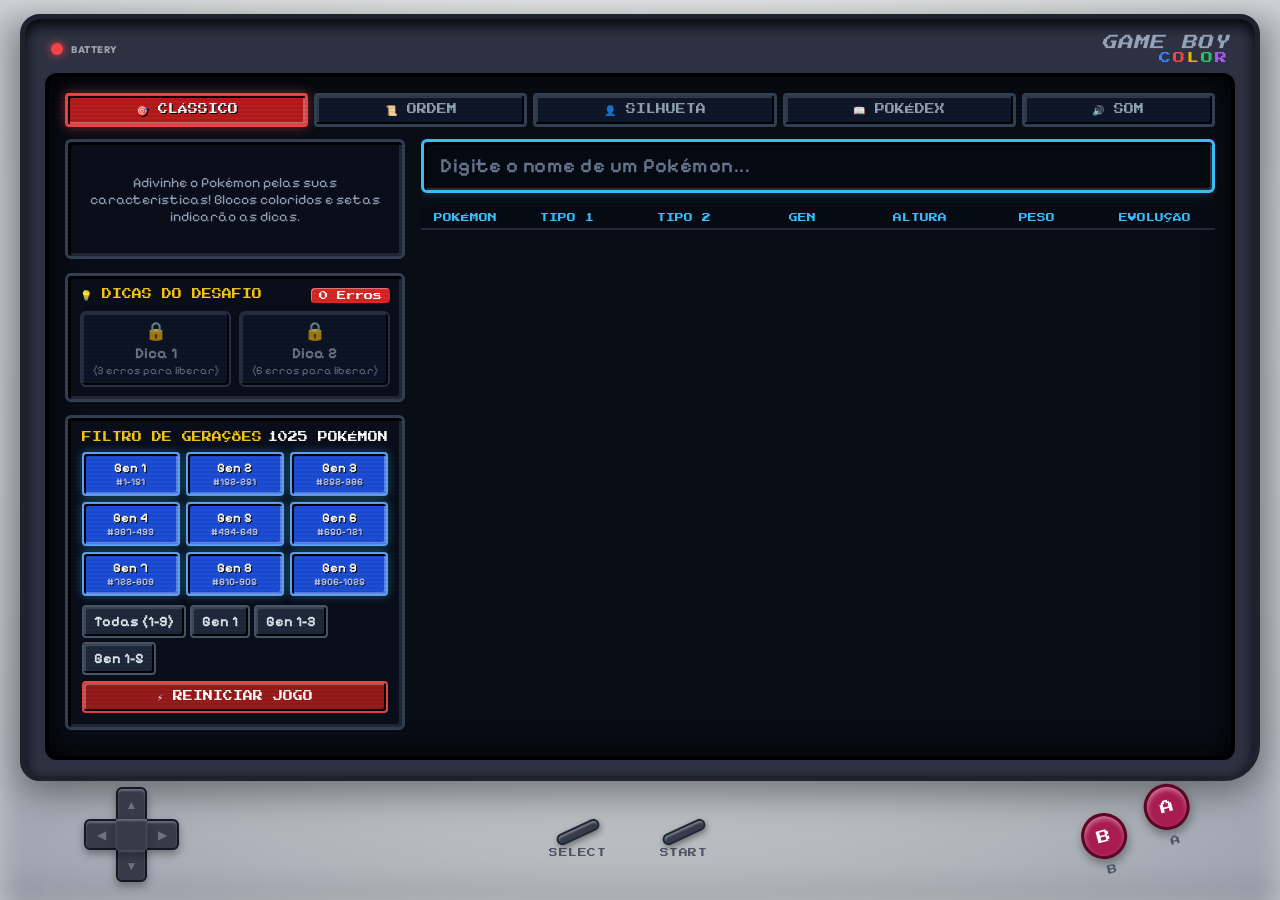
==== commit 1413bc60: "style(poke-page): refactor layout for full mobile, tablet, and portrait responsiveness" ====
--- a/poke.html
+++ b/poke.html
@@ -63,19 +63,20 @@
             padding: 0;
         }
 
-        /* ZERO ROLAGEM NA PÁGINA (100vh EXACT FIT) */
+        /* BASE RESET & RESPONSIVE CONTEXT */
         html,
         body {
             width: 100%;
-            height: 100vh;
-            max-height: 100vh;
-            overflow: hidden;
-            background: linear-gradient(180deg, #d8d9dd 0%, #c4c5c7 40%, #b0b1b5 100%);
+            min-height: 100vh;
+            margin: 0;
+            padding: 0;
+            background: radial-gradient(circle at 50% 30%, #e2e4e9 0%, #c4c5c7 50%, #9ca3af 100%);
             font-family: 'Outfit', sans-serif;
             color: var(--text-main);
-        }
-
-        /* CONTAINER PRINCIPAL EDGE-TO-EDGE */
+            overflow-x: hidden;
+        }
+
+        /* CONTAINER PRINCIPAL (DEFAULTS TO 100vh ON WIDESCREEN DESKTOP, FLUID ON MOBILE/PORTRAIT) */
         .gameboy-console-fullscreen {
             width: 100%;
             height: 100vh;
@@ -196,29 +197,33 @@
 
         /* MODOS DE JOGO NO TOPO DA TELA (ESTILO 16-BIT RETRO) */
         .mode-tabs {
-            display: grid;
-            grid-template-columns: repeat(5, 1fr);
-            gap: 8px;
-            margin-bottom: 0.85rem;
+            display: flex;
+            flex-wrap: wrap;
+            gap: 6px;
+            margin-bottom: 0.75rem;
             flex-shrink: 0;
+            width: 100%;
         }
 
         .mode-tab {
+            flex: 1 1 auto;
+            min-width: 65px;
             background: #0f172a;
             border: 3px solid #334155;
             color: var(--text-muted);
-            padding: 9px 4px;
+            padding: 8px 6px;
             border-radius: 4px;
             font-family: 'Press Start 2P', monospace;
-            font-size: 0.62rem;
+            font-size: clamp(0.48rem, 1.1vw, 0.62rem);
             cursor: pointer;
             transition: all 0.15s ease;
             display: flex;
             align-items: center;
             justify-content: center;
-            gap: 6px;
+            gap: 4px;
             box-shadow: inset -2px -2px 0px #000, inset 2px 2px 0px rgba(255, 255, 255, 0.15);
             text-transform: uppercase;
+            white-space: nowrap;
         }
 
         .mode-tab.active {
@@ -242,6 +247,9 @@
             gap: 1rem;
             flex: 1;
             min-height: 0;
+            min-width: 0;
+            max-width: 100%;
+            width: 100%;
         }
 
         /* COLUNA DA ESQUERDA: DISPLAY DO MODO + FILTRO DE GERAÇÕES */
@@ -250,6 +258,8 @@
             flex-direction: column;
             gap: 0.85rem;
             min-height: 0;
+            min-width: 0;
+            max-width: 100%;
             overflow-y: auto;
         }
 
@@ -258,6 +268,10 @@
             display: flex;
             flex-direction: column;
             min-height: 0;
+            min-width: 0;
+            max-width: 100%;
+            width: 100%;
+            overflow: hidden;
         }
 
         /* DISPLAY DO MODO 16-BIT */
@@ -326,6 +340,8 @@
             border-radius: 6px;
             padding: 0.85rem;
             box-shadow: inset 3px 3px 0px #000, inset -3px -3px 0px rgba(255, 255, 255, 0.1);
+            min-width: 0;
+            max-width: 100%;
         }
 
         .panel-header {
@@ -343,16 +359,18 @@
             grid-template-columns: repeat(3, 1fr);
             gap: 6px;
             margin-bottom: 0.6rem;
+            min-width: 0;
+            max-width: 100%;
         }
 
         .gen-btn {
             background: #1e293b;
             border: 2px solid #475569;
             color: var(--text-muted);
-            padding: 6px 4px;
+            padding: 6px 2px;
             border-radius: 4px;
             font-family: 'Pixelify Sans', monospace;
-            font-size: 1rem;
+            font-size: clamp(0.72rem, 2vw, 0.95rem);
             font-weight: 700;
             cursor: pointer;
             transition: all 0.15s;
@@ -360,6 +378,10 @@
             flex-direction: column;
             align-items: center;
             box-shadow: inset -2px -2px 0px #000, inset 2px 2px 0px rgba(255, 255, 255, 0.15);
+            min-width: 0;
+            overflow: hidden;
+            text-overflow: ellipsis;
+            white-space: nowrap;
         }
 
         .gen-btn.active {
@@ -421,6 +443,9 @@
             margin-bottom: 0.85rem;
             z-index: 500;
             flex-shrink: 0;
+            min-width: 0;
+            max-width: 100%;
+            width: 100%;
         }
 
         .search-box {
@@ -437,6 +462,7 @@
             outline: none;
             box-shadow: inset 3px 3px 0px #000, inset -2px -2px 0px rgba(255, 255, 255, 0.15), 0 0 12px rgba(56, 189, 248, 0.25);
             transition: border-color 0.2s, box-shadow 0.2s;
+            box-sizing: border-box;
         }
 
         .search-box::placeholder {
@@ -489,36 +515,79 @@
         #classicBoard {
             flex: 1;
             min-height: 0;
+            min-width: 0;
+            max-width: 100%;
             display: flex;
             flex-direction: column;
             overflow: hidden;
+            width: 100%;
+        }
+
+        .table-scroll-wrapper {
+            width: 100%;
+            max-width: 100%;
+            min-width: 0;
+            flex: 1;
+            min-height: 0;
+            overflow-x: auto !important;
+            overflow-y: auto !important;
+            -webkit-overflow-scrolling: touch;
+            padding-bottom: 4px;
+        }
+
+        .table-scroll-wrapper::-webkit-scrollbar {
+            width: 6px;
+            height: 6px;
+        }
+        .table-scroll-wrapper::-webkit-scrollbar-track {
+            background: #090e1a;
+            border-radius: 3px;
+        }
+        .table-scroll-wrapper::-webkit-scrollbar-thumb {
+            background: #38bdf8;
+            border-radius: 3px;
+        }
+
+        .table-content-minwidth {
+            min-width: 500px;
+            width: 100%;
+            display: flex;
+            flex-direction: column;
+            gap: 6px;
         }
 
         .guesses-container {
-            display: flex; flex-direction: column; gap: 8px;
-            overflow-x: auto; overflow-y: auto; flex: 1; min-height: 0;
+            display: flex;
+            flex-direction: column;
+            gap: 8px;
+            width: 100%;
         }
 
         .guess-row-header {
             display: grid;
-            grid-template-columns: 90px repeat(6, 1fr);
-            gap: 8px;
+            grid-template-columns: 80px repeat(6, 1fr);
+            gap: 6px;
             text-align: center;
             color: var(--accent-blue);
             text-transform: uppercase;
-            min-width: 680px;
-            padding: 0 4px;
+            width: 100%;
+            padding: 6px 4px;
             font-family: 'Press Start 2P', monospace;
-            font-size: 0.58rem;
-            margin-bottom: 6px;
+            font-size: 0.55rem;
+            margin-bottom: 2px;
             flex-shrink: 0;
+            position: sticky;
+            top: 0;
+            z-index: 20;
+            background: #060a12;
+            border-bottom: 2px solid #1e293b;
         }
 
         .guess-row {
             display: grid;
-            grid-template-columns: 90px repeat(6, 1fr);
-            gap: 8px;
-            min-width: 680px;
+            grid-template-columns: 80px repeat(6, 1fr);
+            gap: 6px;
+            width: 100%;
             animation: slideIn 0.3s ease-out forwards;
         }
 
@@ -528,24 +597,35 @@
         }
 
         .tile {
-            height: 64px;
+            height: 70px;
             border-radius: 4px;
             display: flex; flex-direction: column; align-items: center; justify-content: center;
-            padding: 4px;
+            padding: 3px 2px;
             text-align: center;
-            font-size: 1rem; font-weight: 700; color: #fff;
+            font-size: 0.95rem; font-weight: 700; color: #fff;
             background: #1e293b;
             border: 3px solid #000;
             box-shadow: inset 2px 2px 0px rgba(255, 255, 255, 0.35), inset -2px -2px 0px rgba(0, 0, 0, 0.5);
             font-family: 'Pixelify Sans', monospace !important;
+            overflow: hidden;
         }
 
         .tile.correct { background: #059669 !important; border-color: #34d399; }
         .tile.partial { background: #d97706 !important; border-color: #fbbf24; }
         .tile.wrong { background: #dc2626 !important; border-color: #f87171; }
 
-        .tile img { width: 42px; height: 42px; object-fit: contain; }
+        .tile img { width: 38px; height: 38px; object-fit: contain; flex-shrink: 0; }
         .tile .arrow { font-size: 1.1rem; line-height: 1; margin-top: 2px; }
+        .tile .poke-tile-name {
+            font-size: 0.72rem;
+            line-height: 1.15;
+            margin-top: 2px;
+            white-space: nowrap;
+            overflow: hidden;
+            text-overflow: ellipsis;
+            max-width: 100%;
+            padding: 0 1px;
+        }
 
         .type-badge {
             padding: 3px 8px;
@@ -561,6 +641,8 @@
         #orderBoard {
             flex: 1;
             min-height: 0;
+            min-width: 0;
+            max-width: 100%;
             display: flex;
             flex-direction: column;
             gap: 10px;
@@ -605,11 +687,16 @@
         }
 
         .dex-grid {
-            display: grid; grid-template-columns: repeat(auto-fill, minmax(95px, 1fr));
+            display: grid; grid-template-columns: repeat(auto-fill, minmax(90px, 1fr));
             gap: 8px; flex: 1; min-height: 0; overflow-y: auto; padding: 8px;
             border-radius: 6px; background: #060a12; border: 3px solid #1e293b;
             box-shadow: inset 3px 3px 0px #000;
-        }
+            -webkit-overflow-scrolling: touch;
+            min-width: 0;
+        }
+
+        .dex-grid::-webkit-scrollbar { width: 6px; }
+        .dex-grid::-webkit-scrollbar-thumb { background: #38bdf8; border-radius: 3px; }
 
         .dex-slot {
             background: #1e293b; border: 2px solid #475569; border-radius: 4px;
@@ -644,6 +731,8 @@
             flex-direction: column;
             gap: 8px;
             flex-shrink: 0;
+            min-width: 0;
+            max-width: 100%;
         }
 
         .hints-header {
@@ -669,6 +758,7 @@
             display: grid;
             grid-template-columns: 1fr 1fr;
             gap: 8px;
+            min-width: 0;
         }
 
         .hint-card-btn {
@@ -686,6 +776,7 @@
             transition: all 0.2s ease;
             box-shadow: inset -2px -2px 0px #000, inset 2px 2px 0px rgba(255, 255, 255, 0.15);
             user-select: none;
+            min-width: 0;
         }
 
         .hint-card-btn.locked {
@@ -776,6 +867,7 @@
             user-select: none;
             pointer-events: none;
             flex-shrink: 0;
+            box-sizing: border-box;
         }
 
         .main-controls-dec {
@@ -783,12 +875,15 @@
             justify-content: space-between;
             align-items: center;
             padding: 0 4rem;
+            box-sizing: border-box;
+            width: 100%;
         }
 
         /* DIRECIONAL D-PAD DECORATIVO */
         .dpad-dec {
             width: 95px; height: 95px;
             position: relative;
+            flex-shrink: 0;
         }
 
         .dpad-part {
@@ -856,6 +951,7 @@
             display: flex;
             gap: 22px;
             transform: rotate(-15deg);
+            flex-shrink: 0;
         }
 
         .btn-circle-dec {
@@ -983,25 +1079,176 @@
             transform: translateY(-2px);
         }
 
-        @media (max-width: 900px) {
+        /* MEDIA QUERIES ADAPTATIVAS PARA TODAS AS ORIENTAÇÕES E DISPOSITIVOS */
+        @media screen and (max-width: 1100px), screen and (orientation: portrait), screen and (max-height: 750px) {
             html, body, .gameboy-console-fullscreen {
-                height: auto;
-                max-height: none;
-                overflow-y: auto;
-            }
+                height: auto !important;
+                max-height: none !important;
+                overflow-y: auto !important;
+            }
+
+            .gameboy-console-fullscreen {
+                padding: 0.4rem 0.4rem 0.6rem 0.4rem;
+            }
+
+            .screen-bezel {
+                padding: 0.6rem;
+                margin-bottom: 0.5rem;
+            }
+
+            .lcd-screen {
+                padding: 0.6rem;
+            }
+
             .lcd-grid-content {
-                grid-template-columns: 1fr;
-            }
-            .mode-tabs {
-                grid-template-columns: repeat(3, 1fr);
-            }
+                grid-template-columns: 1fr !important;
+            }
+
+            .lcd-pane-left, .lcd-pane-right {
+                overflow-y: visible;
+                width: 100%;
+            }
+
+            .table-scroll-wrapper {
+                max-height: 480px;
+                min-height: 250px;
+            }
+
+            .dex-grid {
+                max-height: 450px;
+                min-height: 250px;
+            }
+        }
+
+        @media (max-width: 768px) {
             .bezel-header {
-                flex-direction: column;
-                gap: 4px;
-                text-align: center;
-            }
+                padding: 0 2px;
+            }
+
+            .gb-logo {
+                font-size: 0.85rem;
+            }
+
+            .gb-color-text {
+                font-size: 0.65rem;
+            }
+
             .main-controls-dec {
                 padding: 0 1rem;
+            }
+        }
+
+        @media (max-width: 580px) {
+            .gameboy-console-fullscreen {
+                padding: 0.2rem 0.2rem 0.4rem 0.2rem;
+            }
+
+            .screen-bezel {
+                border-width: 4px;
+                border-radius: 14px 14px 24px 14px;
+                padding: 0.4rem;
+            }
+
+            .lcd-screen {
+                padding: 0.4rem;
+                border-width: 3px;
+                border-radius: 8px;
+            }
+
+            .mode-tab {
+                font-size: 0.48rem;
+                padding: 5px 3px;
+                border-width: 2px;
+                gap: 2px;
+            }
+
+            .search-box {
+                font-size: 0.95rem;
+                padding: 8px 10px;
+            }
+
+            .table-content-minwidth {
+                min-width: 450px;
+            }
+
+            .guess-row-header, .guess-row {
+                grid-template-columns: 70px repeat(6, 1fr);
+                gap: 4px;
+            }
+
+            .tile {
+                height: 56px;
+                font-size: 0.78rem;
+                padding: 2px 1px;
+            }
+
+            .tile img {
+                width: 26px;
+                height: 26px;
+            }
+
+            .controls-panel-decorative {
+                padding: 0.15rem 0;
+            }
+
+            .main-controls-dec {
+                padding: 0 0.1rem;
+                justify-content: space-between;
+            }
+
+            .dpad-dec {
+                transform: scale(0.72);
+                transform-origin: left center;
+            }
+
+            .sub-controls-dec {
+                gap: 4px;
+                transform: scale(0.78);
+            }
+
+            .ab-buttons-dec {
+                transform: scale(0.72) rotate(-15deg);
+                transform-origin: right center;
+            }
+        }
+
+        @media (max-width: 440px) {
+            .mode-tab {
+                font-size: 0.45rem;
+                padding: 5px 2px;
+                min-width: 55px;
+            }
+
+            .gen-grid {
+                grid-template-columns: repeat(3, 1fr);
+                gap: 3px;
+            }
+
+            .gen-btn {
+                padding: 4px 1px;
+                font-size: 0.75rem;
+            }
+
+            .preset-btn {
+                padding: 3px 5px;
+                font-size: 0.72rem;
+            }
+
+            .hints-buttons-grid {
+                grid-template-columns: 1fr 1fr;
+                gap: 4px;
+            }
+
+            .dpad-dec {
+                transform: scale(0.65);
+            }
+
+            .sub-controls-dec {
+                transform: scale(0.7);
+            }
+
+            .ab-buttons-dec {
+                transform: scale(0.65) rotate(-15deg);
             }
         }
     </style>
@@ -1110,16 +1357,20 @@
 
                         <!-- QUADRO CLÁSSICO DE PALPITES -->
                         <div id="classicBoard">
-                            <div class="guess-row-header">
-                                <div>POKÉMON</div>
-                                <div>TIPO 1</div>
-                                <div>TIPO 2</div>
-                                <div>GEN</div>
-                                <div>ALTURA</div>
-                                <div>PESO</div>
-                                <div>EVOLUÇÃO</div>
+                            <div class="table-scroll-wrapper">
+                                <div class="table-content-minwidth">
+                                    <div class="guess-row-header">
+                                        <div>POKÉMON</div>
+                                        <div>TIPO 1</div>
+                                        <div>TIPO 2</div>
+                                        <div>GEN</div>
+                                        <div>ALTURA</div>
+                                        <div>PESO</div>
+                                        <div>EVOLUÇÃO</div>
+                                    </div>
+                                    <div class="guesses-container" id="guessesContainer"></div>
+                                </div>
                             </div>
-                            <div class="guesses-container" id="guessesContainer"></div>
                         </div>
 
                         <!-- MODO ORDEM DA POKÉDEX -->
@@ -1363,6 +1614,88 @@
             }
 
             const ALL_POKEMON = buildFullDex();
+            const pokemonDataCache = new Map();
+
+            async function fetchPokemonDetails(poke) {
+                if (!poke) return poke;
+                if (poke.isFetched) return poke;
+                if (pokemonDataCache.has(poke.id)) {
+                    Object.assign(poke, pokemonDataCache.get(poke.id));
+                    poke.isFetched = true;
+                    return poke;
+                }
+
+                try {
+                    const res = await fetch(`https://pokeapi.co/api/v2/pokemon/${poke.id}`);
+                    if (res.ok) {
+                        const data = await res.json();
+
+                        const rawType1 = data.types[0]?.type?.name || 'normal';
+                        poke.type1 = rawType1.charAt(0).toUpperCase() + rawType1.slice(1);
+
+                        if (data.types[1]) {
+                            const rawType2 = data.types[1].type.name;
+                            poke.type2 = rawType2.charAt(0).toUpperCase() + rawType2.slice(1);
+                        } else {
+                            poke.type2 = 'None';
+                        }
+
+                        poke.height = data.height / 10;
+                        poke.weight = data.weight / 10;
+
+                        let formattedName = data.name.split('-').map(w => w.charAt(0).toUpperCase() + w.slice(1)).join('-');
+                        if (formattedName.toLowerCase() === 'nidoran-f') formattedName = 'Nidoran♀';
+                        if (formattedName.toLowerCase() === 'nidoran-m') formattedName = 'Nidoran♂';
+                        if (formattedName.toLowerCase() === 'mr-mime') formattedName = 'Mr. Mime';
+                        poke.name = formattedName;
+                    }
+
+                    const specRes = await fetch(`https://pokeapi.co/api/v2/pokemon-species/${poke.id}`);
+                    if (specRes.ok) {
+                        const specData = await specRes.json();
+
+                        const ptEntry = specData.flavor_text_entries.find(e => e.language.name === 'pt' || e.language.name === 'pt-BR');
+                        const enEntry = specData.flavor_text_entries.find(e => e.language.name === 'en');
+                        if (ptEntry) {
+                            poke.desc = ptEntry.flavor_text.replace(/[\n\f]/g, ' ');
+                        } else if (enEntry) {
+                            poke.desc = enEntry.flavor_text.replace(/[\n\f]/g, ' ');
+                        }
+
+                        if (specData.is_legendary) {
+                            poke.stage = 'Lendário';
+                        } else if (specData.is_mythical) {
+                            poke.stage = 'Mítico';
+                        } else if (!specData.evolves_from_species) {
+                            poke.stage = '1º Estágio';
+                        } else {
+                            const parentName = specData.evolves_from_species.name;
+                            const parentSpec = await fetch(`https://pokeapi.co/api/v2/pokemon-species/${parentName}`).then(r => r.ok ? r.json() : null).catch(() => null);
+                            if (parentSpec && parentSpec.evolves_from_species) {
+                                poke.stage = '3º Estágio';
+                            } else {
+                                poke.stage = '2º Estágio';
+                            }
+                        }
+                    }
+
+                    poke.isFetched = true;
+                    pokemonDataCache.set(poke.id, {
+                        type1: poke.type1,
+                        type2: poke.type2,
+                        height: poke.height,
+                        weight: poke.weight,
+                        name: poke.name,
+                        desc: poke.desc,
+                        stage: poke.stage,
+                        isFetched: true
+                    });
+                } catch (err) {
+                    console.log(`Erro ao buscar dados do Pokémon #${poke.id}`, err);
+                }
+
+                return poke;
+            }
 
             async function fetchOfficialPokemonNames() {
                 try {
@@ -1382,6 +1715,27 @@
                         }
                     });
 
+                    const types = ['normal', 'fire', 'water', 'grass', 'electric', 'ice', 'fighting', 'poison', 'ground', 'flying', 'psychic', 'bug', 'rock', 'ghost', 'dragon', 'steel', 'fairy', 'dark'];
+                    types.forEach(async (t) => {
+                        try {
+                            const res = await fetch(`https://pokeapi.co/api/v2/type/${t}`);
+                            if (!res.ok) return;
+                            const typeData = await res.json();
+                            const typeFormatted = t.charAt(0).toUpperCase() + t.slice(1);
+                            typeData.pokemon.forEach(p => {
+                                const id = parseInt(p.pokemon.url.split('/').filter(Boolean).pop());
+                                const pokeObj = ALL_POKEMON.find(item => item.id === id);
+                                if (pokeObj) {
+                                    if (p.slot === 1) {
+                                        pokeObj.type1 = typeFormatted;
+                                    } else if (p.slot === 2) {
+                                        pokeObj.type2 = typeFormatted;
+                                    }
+                                }
+                            });
+                        } catch (err) { }
+                    });
+
                     if (typeof updatePool === 'function') updatePool();
                     if (typeof renderOrderDexBoard === 'function' && activeMode === 'order') renderOrderDexBoard();
                 } catch (err) {
@@ -1396,14 +1750,31 @@
                ========================================================= */
             let selectedGens = new Set([1, 2, 3, 4, 5, 6, 7, 8, 9]);
             let activeMode = 'classic';
-            let targetPokemon = null;
-            let guesses = [];
+
+            let modeTargets = {
+                classic: null,
+                silhouette: null,
+                pokedex: null,
+                sound: null
+            };
+
+            let modeGuesses = {
+                classic: [],
+                silhouette: [],
+                pokedex: [],
+                sound: []
+            };
+
+            let modeErrors = {
+                classic: 0,
+                silhouette: 0,
+                pokedex: 0,
+                sound: 0
+            };
+
             let currentPool = [];
-
             let unlockedDexIds = new Set(JSON.parse(localStorage.getItem('pokedle_unlocked_dex') || '[]'));
             let activeDexSlotId = null;
-
-            let currentErrors = 0;
             let slotErrors = {};
             let activeHintRevealed = null;
 
@@ -1472,18 +1843,34 @@
                 }
             }
 
-            function resetGame() {
+            async function resetGame(modeToReset) {
                 if (currentPool.length === 0) return;
-                targetPokemon = currentPool[Math.floor(Math.random() * currentPool.length)];
-                guesses = [];
+
+                const modes = ['classic', 'silhouette', 'pokedex', 'sound'];
+
+                if (modeToReset && modes.includes(modeToReset)) {
+                    const picked = currentPool[Math.floor(Math.random() * currentPool.length)];
+                    modeTargets[modeToReset] = picked;
+                    modeGuesses[modeToReset] = [];
+                    modeErrors[modeToReset] = 0;
+                    await fetchPokemonDetails(picked);
+                } else {
+                    for (const m of modes) {
+                        const picked = currentPool[Math.floor(Math.random() * currentPool.length)];
+                        modeTargets[m] = picked;
+                        modeGuesses[m] = [];
+                        modeErrors[m] = 0;
+                        await fetchPokemonDetails(picked);
+                    }
+                }
+
                 stats.attempts = 0;
-                currentErrors = 0;
                 activeHintRevealed = null;
 
                 document.getElementById('searchInput').value = '';
-                document.getElementById('guessesContainer').innerHTML = '';
                 document.getElementById('autocompleteList').style.display = 'none';
 
+                renderAllGuessesForActiveMode();
                 updateHintsUI();
                 renderModeDisplay();
                 if (activeMode === 'order') {
@@ -1491,7 +1878,22 @@
                 }
             }
 
-            function switchMode(mode) {
+            function renderAllGuessesForActiveMode() {
+                const container = document.getElementById('guessesContainer');
+                container.innerHTML = '';
+
+                if (activeMode === 'order') return;
+
+                const currentGuesses = getActiveGuesses();
+                const target = getActiveTarget();
+                if (!target) return;
+
+                currentGuesses.slice().reverse().forEach(guess => {
+                    renderClassicRow(guess, target);
+                });
+            }
+
+            async function switchMode(mode) {
                 activeMode = mode;
                 activeHintRevealed = null;
 
@@ -1505,6 +1907,10 @@
                 classicBoard.style.display = mode === 'classic' ? 'flex' : 'none';
                 orderBoard.style.display = mode === 'order' ? 'flex' : 'none';
 
+                const target = getActiveTarget();
+                if (target) await fetchPokemonDetails(target);
+
+                renderAllGuessesForActiveMode();
                 updateHintsUI();
                 renderModeDisplay();
 
@@ -1536,7 +1942,10 @@
                 const box = document.getElementById('modeDisplayBox');
                 box.innerHTML = '';
 
-                if (!targetPokemon) return;
+                const target = getActiveTarget();
+                if (!target) return;
+
+                const currentGuesses = getActiveGuesses();
 
                 if (activeMode === 'classic') {
                     box.innerHTML = `
@@ -1555,18 +1964,18 @@
               </div>
             `;
                 } else if (activeMode === 'silhouette') {
-                    const isRevealed = guesses.some(g => g.id === targetPokemon.id);
+                    const isRevealed = currentGuesses.some(g => g.id === target.id);
                     box.innerHTML = `
               <canvas id="silhouetteCanvas" width="130" height="130" class="silhouette-img ${isRevealed ? 'revealed' : ''}"></canvas>
               <div style="margin-top: 8px; font-size: 0.82rem; color: var(--text-muted); text-align: center;">
                 ${isRevealed ? '✨ Pokémon Revelado!' : 'Quem é esse Pokémon?'}
               </div>
             `;
-                    setTimeout(() => drawSilhouetteCanvas(targetPokemon.id, isRevealed), 10);
+                    setTimeout(() => drawSilhouetteCanvas(target.id, isRevealed), 10);
                 } else if (activeMode === 'pokedex') {
-                    const isRevealed = guesses.some(g => g.id === targetPokemon.id);
-                    const text = targetPokemon.desc || 'Um Pokémon misterioso descoberto na região.';
-                    const regex = new RegExp(targetPokemon.name, 'gi');
+                    const isRevealed = currentGuesses.some(g => g.id === target.id);
+                    const text = target.desc || 'Um Pokémon misterioso descoberto na região.';
+                    const regex = new RegExp(target.name, 'gi');
                     const censoredText = isRevealed
                         ? text
                         : text.replace(regex, `<span class="dex-censor">█████</span>`);
@@ -1576,7 +1985,7 @@
                 "${censoredText}"
               </div>
               <div style="margin-top: 8px; font-size: 0.8rem; color: var(--accent-blue); text-align: center;">
-                📖 Pokédex Entry (Gen ${targetPokemon.gen})
+                📖 Pokédex Entry (Gen ${target.gen})
               </div>
             `;
                 } else if (activeMode === 'sound') {
@@ -1591,11 +2000,12 @@
             }
 
             function playCry() {
-                if (!targetPokemon) return;
-                const audioUrl = `https://raw.githubusercontent.com/PokeAPI/cries/main/cries/pokemon/latest/${targetPokemon.id}.ogg`;
+                const target = getActiveTarget();
+                if (!target) return;
+                const audioUrl = `https://raw.githubusercontent.com/PokeAPI/cries/main/cries/pokemon/latest/${target.id}.ogg`;
                 const audio = new Audio(audioUrl);
                 audio.play().catch(() => {
-                    const legacyAudio = new Audio(`https://raw.githubusercontent.com/PokeAPI/cries/main/cries/pokemon/legacy/${targetPokemon.id}.ogg`);
+                    const legacyAudio = new Audio(`https://raw.githubusercontent.com/PokeAPI/cries/main/cries/pokemon/legacy/${target.id}.ogg`);
                     legacyAudio.play().catch(() => console.log('Áudio indisponível'));
                 });
             }
@@ -1648,16 +2058,21 @@
 
             function getActiveTarget() {
                 if (activeMode === 'order') {
-                    return ALL_POKEMON.find(p => p.id === activeDexSlotId) || targetPokemon;
-                }
-                return targetPokemon;
+                    return ALL_POKEMON.find(p => p.id === activeDexSlotId) || currentPool[0];
+                }
+                return modeTargets[activeMode];
             }
 
             function getActiveErrors() {
                 if (activeMode === 'order') {
                     return slotErrors[activeDexSlotId] || 0;
                 }
-                return currentErrors;
+                return modeErrors[activeMode] || 0;
+            }
+
+            function getActiveGuesses() {
+                if (activeMode === 'order') return [];
+                return modeGuesses[activeMode] || [];
             }
 
             function updateHintsUI() {
@@ -1830,9 +2245,10 @@
                     return;
                 }
 
+                const currentGuesses = getActiveGuesses();
                 const matches = currentPool.filter(p =>
                     p.name.toLowerCase().includes(query) &&
-                    (activeMode === 'order' ? !unlockedDexIds.has(p.id) : !guesses.some(g => g.id === p.id))
+                    (activeMode === 'order' ? !unlockedDexIds.has(p.id) : !currentGuesses.some(g => g.id === p.id))
                 ).slice(0, 8);
 
                 if (matches.length === 0) {
@@ -1879,12 +2295,15 @@
                 }
             }
 
-            function submitGuess(pokeId) {
+            async function submitGuess(pokeId) {
                 const pokemon = ALL_POKEMON.find(p => p.id === pokeId);
                 if (!pokemon) return;
 
                 document.getElementById('searchInput').value = '';
                 document.getElementById('autocompleteList').style.display = 'none';
+
+                const target = getActiveTarget();
+                await Promise.all([fetchPokemonDetails(pokemon), fetchPokemonDetails(target)]);
 
                 if (activeMode === 'order') {
                     const targetSlotPoke = ALL_POKEMON.find(p => p.id === activeDexSlotId);
@@ -1918,63 +2337,65 @@
                     return;
                 }
 
-                if (guesses.some(g => g.id === pokemon.id)) return;
-
-                guesses.unshift(pokemon);
+                const currentGuesses = getActiveGuesses();
+                if (currentGuesses.some(g => g.id === pokemon.id)) return;
+
+                currentGuesses.unshift(pokemon);
                 stats.attempts++;
 
-                if (pokemon.id !== targetPokemon.id) {
-                    currentErrors++;
+                if (pokemon.id !== target.id) {
+                    modeErrors[activeMode]++;
                     updateHintsUI();
                 }
 
-                renderClassicRow(pokemon);
+                renderClassicRow(pokemon, target);
 
                 if (activeMode !== 'classic') {
                     renderModeDisplay();
                 }
 
-                if (pokemon.id === targetPokemon.id) {
+                if (pokemon.id === target.id) {
                     handleWin();
                 }
             }
 
-            function renderClassicRow(guess) {
+            function renderClassicRow(guess, target) {
+                const targetPoke = target || getActiveTarget();
                 const container = document.getElementById('guessesContainer');
 
-                const t1Match = guess.type1 === targetPokemon.type1 ? 'correct' :
-                    (guess.type1 === targetPokemon.type2 ? 'partial' : 'wrong');
-
-                const t2Match = guess.type2 === targetPokemon.type2 ? 'correct' :
-                    (guess.type2 === targetPokemon.type1 ? 'partial' : 'wrong');
-
-                const genMatch = guess.gen === targetPokemon.gen ? 'correct' : 'wrong';
-                const genArrow = guess.gen < targetPokemon.gen ? '↑' : (guess.gen > targetPokemon.gen ? '↓' : '');
-
-                const hMatch = guess.height === targetPokemon.height ? 'correct' : 'wrong';
-                const hArrow = guess.height < targetPokemon.height ? '↑' : (guess.height > targetPokemon.height ? '↓' : '');
-
-                const wMatch = guess.weight === targetPokemon.weight ? 'correct' : 'wrong';
-                const wArrow = guess.weight < targetPokemon.weight ? '↑' : (guess.weight > targetPokemon.weight ? '↓' : '');
-
-                const stageMatch = guess.stage === targetPokemon.stage ? 'correct' : 'wrong';
+                const t1Match = guess.type1 === targetPoke.type1 ? 'correct' :
+                    (guess.type1 === targetPoke.type2 ? 'partial' : 'wrong');
+
+                const t2Match = guess.type2 === targetPoke.type2 ? 'correct' :
+                    (guess.type2 === targetPoke.type1 ? 'partial' : 'wrong');
+
+                const genMatch = guess.gen === targetPoke.gen ? 'correct' : 'wrong';
+                const genArrow = guess.gen < targetPoke.gen ? '↑' : (guess.gen > targetPoke.gen ? '↓' : '');
+
+                const hMatch = guess.height === targetPoke.height ? 'correct' : 'wrong';
+                const hArrow = guess.height < targetPoke.height ? '↑' : (guess.height > targetPoke.height ? '↓' : '');
+
+                const wMatch = guess.weight === targetPoke.weight ? 'correct' : 'wrong';
+                const wArrow = guess.weight < targetPoke.weight ? '↑' : (guess.weight > targetPoke.weight ? '↓' : '');
+
+                const stageMatch = guess.stage === targetPoke.stage ? 'correct' : 'wrong';
 
                 const rowHTML = `
             <div class="guess-row">
               <div class="tile" style="background: #0f172a;">
                 <img src="https://raw.githubusercontent.com/PokeAPI/sprites/master/sprites/pokemon/${guess.id}.png" alt="${guess.name}" />
-                <div style="font-size: 0.75rem; white-space: nowrap; overflow: hidden; text-overflow: ellipsis; max-width: 100%;">${guess.name}</div>
+                <div class="poke-tile-name">${guess.name}</div>
               </div>
 
               <div class="tile ${t1Match}">
                 <span class="type-badge" style="background: var(--type-${guess.type1.toLowerCase()});">
-                  ${TYPE_TRANSLATIONS[guess.type1]}
+                  ${TYPE_TRANSLATIONS[guess.type1] || guess.type1}
                 </span>
               </div>
 
               <div class="tile ${t2Match}">
                 <span class="type-badge" style="background: var(--type-${guess.type2.toLowerCase()});">
-                  ${TYPE_TRANSLATIONS[guess.type2]}
+                  ${TYPE_TRANSLATIONS[guess.type2] || guess.type2}
                 </span>
               </div>
 
@@ -2012,8 +2433,9 @@
                     confetti({ particleCount: 150, spread: 90, origin: { y: 0.5 } });
                 }
 
-                document.getElementById('modalImg').src = `https://raw.githubusercontent.com/PokeAPI/sprites/master/sprites/pokemon/other/official-artwork/${targetPokemon.id}.png`;
-                document.getElementById('modalName').innerText = targetPokemon.name;
+                const target = getActiveTarget();
+                document.getElementById('modalImg').src = `https://raw.githubusercontent.com/PokeAPI/sprites/master/sprites/pokemon/other/official-artwork/${target.id}.png`;
+                document.getElementById('modalName').innerText = target.name;
                 document.getElementById('statAttempts').innerText = stats.attempts;
                 document.getElementById('statStreak').innerText = stats.streak;
                 document.getElementById('statWins').innerText = stats.wins;
@@ -2025,7 +2447,12 @@
 
             function closeModalAndNext() {
                 document.getElementById('winModal').classList.remove('active');
-                resetGame();
+                if (activeMode === 'order') {
+                    renderOrderDexBoard();
+                    renderModeDisplay();
+                } else {
+                    resetGame(activeMode);
+                }
             }
 
             // EXPOSIÇÃO CONTROLADA APENAS DAS FUNÇÕES DE INTERFACE NECESSÁRIAS
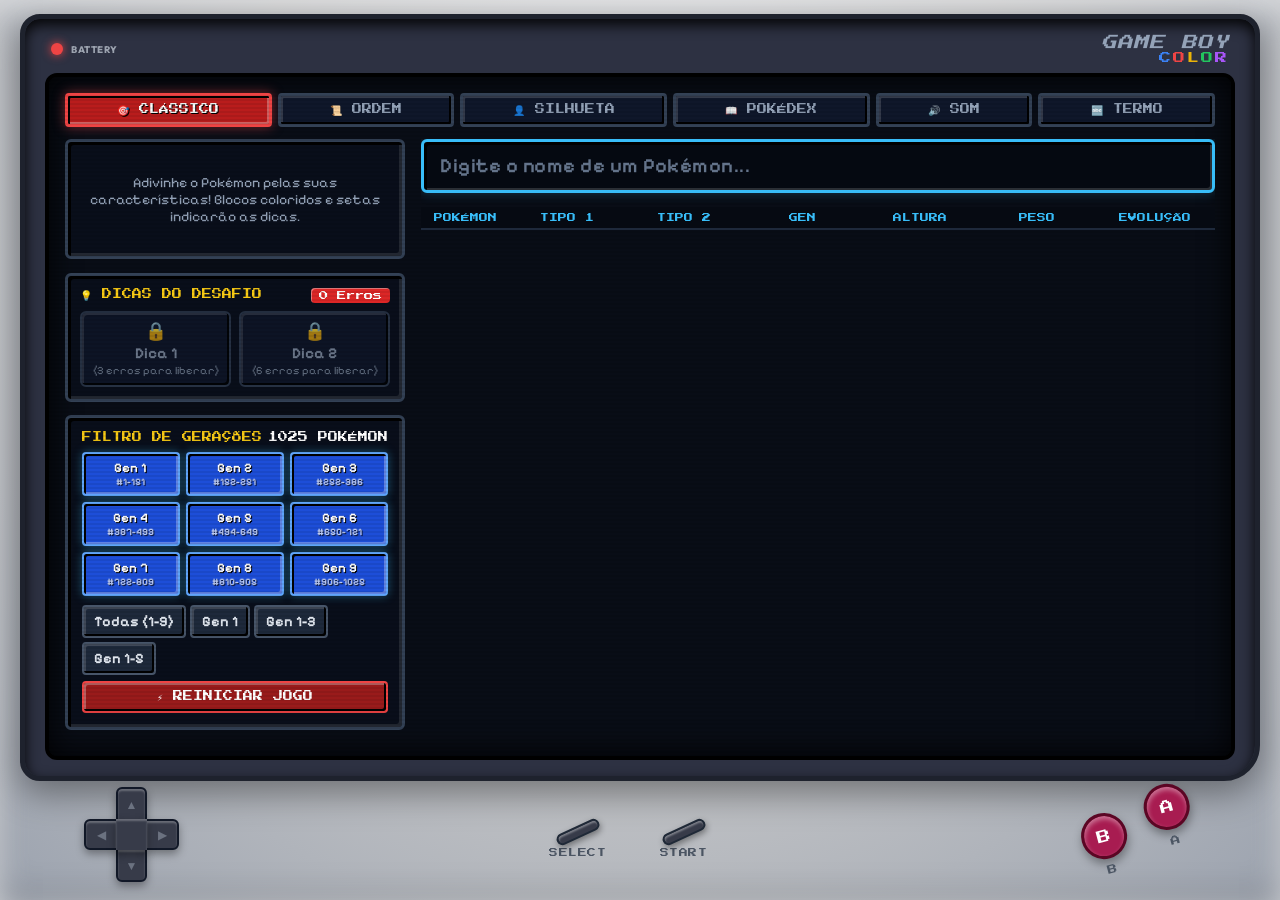
==== commit 796eb161: "feat(termo): adiciona modo TERMO (Wordle) e refatora usabilidade mobile - Adiciona o 6º modo de jogo" ====
--- a/poke.html
+++ b/poke.html
@@ -720,6 +720,180 @@
         .dex-slot .slot-name { font-size: 0.88rem; font-weight: 700; margin-top: 2px; color: #fff; max-width: 95%; overflow: hidden; text-overflow: ellipsis; white-space: nowrap; }
         .dex-slot .slot-locked-icon { font-size: 1.4rem; opacity: 0.3; margin: 8px 0; }
 
+        /* MODO TERMO (WORDLE POKÉMON) */
+        .termo-panel {
+            display: flex;
+            flex-direction: column;
+            gap: 10px;
+            width: 100%;
+            flex: 1;
+            min-height: 0;
+            overflow-y: auto;
+            align-items: center;
+            -webkit-overflow-scrolling: touch;
+        }
+
+        .termo-header-status {
+            display: flex;
+            justify-content: space-between;
+            align-items: center;
+            width: 100%;
+            padding: 8px 12px;
+            background: #090e1a;
+            border: 2px solid #1e293b;
+            border-radius: 6px;
+            font-family: 'Press Start 2P', monospace;
+            font-size: 0.58rem;
+            box-shadow: inset 2px 2px 0px #000;
+        }
+
+        .termo-badge {
+            color: var(--accent-yellow);
+            font-weight: 700;
+        }
+
+        .termo-badge-secondary {
+            color: var(--accent-blue);
+        }
+
+        .termo-grid-container {
+            display: flex;
+            flex-direction: column;
+            gap: 6px;
+            width: 100%;
+            align-items: center;
+            padding: 4px 0;
+        }
+
+        .termo-row {
+            display: flex;
+            gap: 5px;
+            justify-content: center;
+            width: 100%;
+            max-width: 100%;
+        }
+
+        .termo-tile {
+            width: clamp(26px, 7.5vw, 42px);
+            height: clamp(32px, 8.5vw, 48px);
+            border: 3px solid #334155;
+            background: #090e1a;
+            color: #fff;
+            font-family: 'Press Start 2P', monospace;
+            font-size: clamp(0.75rem, 2.2vw, 1.2rem);
+            font-weight: 700;
+            display: flex;
+            align-items: center;
+            justify-content: center;
+            border-radius: 4px;
+            box-shadow: inset -2px -2px 0px #000, inset 2px 2px 0px rgba(255, 255, 255, 0.1);
+            text-transform: uppercase;
+            user-select: none;
+            transition: transform 0.2s ease, background-color 0.3s, border-color 0.3s;
+        }
+
+        .termo-tile.filled {
+            border-color: #64748b;
+            animation: tilePop 0.12s ease;
+        }
+
+        .termo-tile.correct {
+            background: #15803d !important;
+            border-color: #22c55e !important;
+            color: #fff !important;
+            box-shadow: inset -2px -2px 0px #052e16, inset 2px 2px 0px rgba(255, 255, 255, 0.3), 0 0 8px rgba(34, 197, 94, 0.4);
+        }
+
+        .termo-tile.partial {
+            background: #b45309 !important;
+            border-color: #eab308 !important;
+            color: #fff !important;
+            box-shadow: inset -2px -2px 0px #451a03, inset 2px 2px 0px rgba(255, 255, 255, 0.3), 0 0 8px rgba(234, 179, 8, 0.4);
+        }
+
+        .termo-tile.wrong {
+            background: #1e293b !important;
+            border-color: #0f172a !important;
+            color: #64748b !important;
+            opacity: 0.6;
+        }
+
+        @keyframes tilePop {
+            0% { transform: scale(1); }
+            50% { transform: scale(1.12); }
+            100% { transform: scale(1); }
+        }
+
+        .termo-keyboard {
+            display: flex;
+            flex-direction: column;
+            gap: 4px;
+            width: 100%;
+            margin-top: 4px;
+            padding: 6px;
+            background: #060a12;
+            border: 2px solid #1e293b;
+            border-radius: 8px;
+            box-shadow: inset 2px 2px 0px #000;
+        }
+
+        .kbd-row {
+            display: flex;
+            justify-content: center;
+            gap: 3px;
+            width: 100%;
+        }
+
+        .kbd-key {
+            flex: 1;
+            max-width: 36px;
+            height: 38px;
+            background: #0f172a;
+            border: 2px solid #334155;
+            color: #e2e8f0;
+            font-family: 'Press Start 2P', monospace;
+            font-size: clamp(0.48rem, 1.6vw, 0.7rem);
+            border-radius: 4px;
+            display: flex;
+            align-items: center;
+            justify-content: center;
+            cursor: pointer;
+            user-select: none;
+            transition: all 0.15s ease;
+            box-shadow: inset -1px -1px 0px #000, inset 1px 1px 0px rgba(255, 255, 255, 0.1);
+            touch-action: manipulation;
+        }
+
+        .kbd-key:active {
+            transform: translateY(2px);
+            box-shadow: none;
+        }
+
+        .kbd-key.wide {
+            max-width: 58px;
+            font-size: 0.42rem;
+            padding: 0 2px;
+        }
+
+        .kbd-key.correct {
+            background: #15803d !important;
+            border-color: #22c55e !important;
+            color: #fff !important;
+        }
+
+        .kbd-key.partial {
+            background: #b45309 !important;
+            border-color: #eab308 !important;
+            color: #fff !important;
+        }
+
+        .kbd-key.wrong {
+            background: #1e293b !important;
+            border-color: #0f172a !important;
+            color: #475569 !important;
+            opacity: 0.4;
+        }
+
         /* PAINEL UNIFICADO DE DICAS (MAX 2 DICAS DESBLOQUEADAS POR ERROS) */
         .hints-panel {
             background: #090e1a;
@@ -1155,11 +1329,18 @@
                 border-radius: 8px;
             }
 
+            .mode-tabs {
+                display: grid;
+                grid-template-columns: repeat(3, 1fr);
+                gap: 4px;
+            }
+
             .mode-tab {
                 font-size: 0.48rem;
-                padding: 5px 3px;
+                padding: 7px 3px;
                 border-width: 2px;
                 gap: 2px;
+                min-height: 36px;
             }
 
             .search-box {
@@ -1287,6 +1468,7 @@
                     <button class="mode-tab" data-mode="silhouette" onclick="switchMode('silhouette')">👤 Silhueta</button>
                     <button class="mode-tab" data-mode="pokedex" onclick="switchMode('pokedex')">📖 Pokédex</button>
                     <button class="mode-tab" data-mode="sound" onclick="switchMode('sound')">🔊 Som</button>
+                    <button class="mode-tab" data-mode="termo" onclick="switchMode('termo')">🔤 Termo</button>
                 </div>
 
                 <!-- 2. PAINEL DUAL-GRID (DASHBOARD EM 2 COLUNAS: SEM ROLAGEM DE PÁGINA + TAMANHO COMPLETO) -->
@@ -1386,6 +1568,22 @@
 
                             <div class="dex-grid" id="dexGrid">
                                 <!-- Slots gerados via JS -->
+                            </div>
+                        </div>
+
+                        <!-- MODO TERMO (WORDLE POKÉMON) -->
+                        <div id="termoBoard" style="display: none;" class="termo-panel">
+                            <div class="termo-header-status">
+                                <span id="termoAttemptBadge" class="termo-badge">TENTATIVA 1 / 6</span>
+                                <span id="termoWordLengthBadge" class="termo-badge-secondary">7 LETRAS</span>
+                            </div>
+
+                            <div class="termo-grid-container" id="termoGrid">
+                                <!-- Grid de tentativas gerado via JS -->
+                            </div>
+
+                            <div class="termo-keyboard" id="termoKeyboard">
+                                <!-- Teclado virtual QWERTY gerado via JS -->
                             </div>
                         </div>
                     </div>
@@ -1755,22 +1953,29 @@
                 classic: null,
                 silhouette: null,
                 pokedex: null,
-                sound: null
+                sound: null,
+                termo: null
             };
 
             let modeGuesses = {
                 classic: [],
                 silhouette: [],
                 pokedex: [],
-                sound: []
+                sound: [],
+                termo: []
             };
 
             let modeErrors = {
                 classic: 0,
                 silhouette: 0,
                 pokedex: 0,
-                sound: 0
+                sound: 0,
+                termo: 0
             };
+
+            let termoCurrentInput = "";
+            let termoKeyboardState = {};
+            const TERMO_MAX_ATTEMPTS = 6;
 
             let currentPool = [];
             let unlockedDexIds = new Set(JSON.parse(localStorage.getItem('pokedle_unlocked_dex') || '[]'));
@@ -1798,7 +2003,191 @@
                         document.getElementById('autocompleteList').style.display = 'none';
                     }
                 });
+
+                document.addEventListener('keydown', (e) => {
+                    if (activeMode === 'termo') {
+                        if (e.target.tagName === 'INPUT' || e.target.tagName === 'TEXTAREA') return;
+                        if (e.key === 'Enter') {
+                            handleTermoKeyInput('ENTER');
+                        } else if (e.key === 'Backspace') {
+                            handleTermoKeyInput('⌫');
+                        } else if (/^[a-zA-Z]$/.test(e.key)) {
+                            handleTermoKeyInput(e.key.toUpperCase());
+                        }
+                    }
+                });
             });
+
+            function sanitizePokeNameForTermo(name) {
+                if (!name) return '';
+                return name
+                    .toUpperCase()
+                    .normalize("NFD").replace(/[\u0300-\u036f]/g, "")
+                    .replace(/[^A-Z]/g, "");
+            }
+
+            function evaluateTermoGuess(guessWord, targetWord) {
+                const result = new Array(guessWord.length).fill('wrong');
+                const targetLetters = targetWord.split('');
+                const guessLetters = guessWord.split('');
+
+                // Pass 1: Correct position
+                for (let i = 0; i < guessLetters.length; i++) {
+                    if (guessLetters[i] === targetLetters[i]) {
+                        result[i] = 'correct';
+                        targetLetters[i] = null;
+                    }
+                }
+
+                // Pass 2: Partial match
+                for (let i = 0; i < guessLetters.length; i++) {
+                    if (result[i] !== 'correct') {
+                        const idx = targetLetters.indexOf(guessLetters[i]);
+                        if (idx !== -1) {
+                            result[i] = 'partial';
+                            targetLetters[idx] = null;
+                        }
+                    }
+                }
+
+                return result;
+            }
+
+            function renderTermoGrid() {
+                const container = document.getElementById('termoGrid');
+                if (!container) return;
+                const target = modeTargets.termo;
+                if (!target) return;
+
+                const sanitizedTarget = sanitizePokeNameForTermo(target.name);
+                const wordLength = sanitizedTarget.length;
+                const guesses = modeGuesses.termo || [];
+
+                document.getElementById('termoAttemptBadge').innerText = `TENTATIVA ${Math.min(guesses.length + 1, TERMO_MAX_ATTEMPTS)} / ${TERMO_MAX_ATTEMPTS}`;
+                document.getElementById('termoWordLengthBadge').innerText = `${wordLength} LETRAS`;
+
+                let html = '';
+                for (let r = 0; r < TERMO_MAX_ATTEMPTS; r++) {
+                    html += `<div class="termo-row">`;
+                    const isSubmittedRow = r < guesses.length;
+                    const isCurrentRow = r === guesses.length;
+                    const rowGuess = isSubmittedRow ? guesses[r] : (isCurrentRow ? termoCurrentInput : '');
+                    const evalResult = isSubmittedRow ? evaluateTermoGuess(rowGuess, sanitizedTarget) : [];
+
+                    for (let c = 0; c < wordLength; c++) {
+                        const char = rowGuess[c] || '';
+                        let tileClass = 'termo-tile';
+                        if (char) tileClass += ' filled';
+                        if (isSubmittedRow && evalResult[c]) {
+                            tileClass += ` ${evalResult[c]}`;
+                        }
+                        html += `<div class="${tileClass}">${char}</div>`;
+                    }
+                    html += `</div>`;
+                }
+                container.innerHTML = html;
+            }
+
+            function renderTermoKeyboard() {
+                const kbd = document.getElementById('termoKeyboard');
+                if (!kbd) return;
+
+                const rows = [
+                    ['Q', 'W', 'E', 'R', 'T', 'Y', 'U', 'I', 'O', 'P'],
+                    ['A', 'S', 'D', 'F', 'G', 'H', 'J', 'K', 'L'],
+                    ['ENTER', 'Z', 'X', 'C', 'V', 'B', 'N', 'M', '⌫']
+                ];
+
+                let html = '';
+                rows.forEach(row => {
+                    html += `<div class="kbd-row">`;
+                    row.forEach(key => {
+                        const state = termoKeyboardState[key] || '';
+                        const isWide = key === 'ENTER' || key === '⌫';
+                        const keyClass = `kbd-key ${isWide ? 'wide' : ''} ${state}`.trim();
+                        html += `<button class="${keyClass}" onclick="handleTermoKeyInput('${key}')">${key}</button>`;
+                    });
+                    html += `</div>`;
+                });
+                kbd.innerHTML = html;
+            }
+
+            function handleTermoKeyInput(key) {
+                if (activeMode !== 'termo') return;
+                const target = modeTargets.termo;
+                if (!target) return;
+
+                const sanitizedTarget = sanitizePokeNameForTermo(target.name);
+                const wordLength = sanitizedTarget.length;
+                const guesses = modeGuesses.termo || [];
+
+                if (guesses.length >= TERMO_MAX_ATTEMPTS) return;
+
+                if (key === 'ENTER') {
+                    submitTermoAttempt();
+                } else if (key === '⌫' || key === 'BACKSPACE') {
+                    if (termoCurrentInput.length > 0) {
+                        termoCurrentInput = termoCurrentInput.slice(0, -1);
+                        renderTermoGrid();
+                    }
+                } else if (/^[A-Z]$/.test(key)) {
+                    if (termoCurrentInput.length < wordLength) {
+                        termoCurrentInput += key;
+                        renderTermoGrid();
+                    }
+                }
+            }
+
+            function submitTermoAttempt(forcedGuessString) {
+                if (activeMode !== 'termo') return;
+                const target = modeTargets.termo;
+                if (!target) return;
+
+                const sanitizedTarget = sanitizePokeNameForTermo(target.name);
+                const wordLength = sanitizedTarget.length;
+                const guesses = modeGuesses.termo || [];
+
+                if (guesses.length >= TERMO_MAX_ATTEMPTS) return;
+
+                let guessString = forcedGuessString ? sanitizePokeNameForTermo(forcedGuessString) : termoCurrentInput;
+
+                if (guessString.length !== wordLength) {
+                    showToastNotification(`⚠️ O nome deve ter exatamente ${wordLength} letras!`);
+                    return;
+                }
+
+                guesses.push(guessString);
+                termoCurrentInput = '';
+                stats.attempts++;
+
+                const evalResult = evaluateTermoGuess(guessString, sanitizedTarget);
+                for (let i = 0; i < guessString.length; i++) {
+                    const char = guessString[i];
+                    const res = evalResult[i];
+                    const currentRes = termoKeyboardState[char];
+                    if (res === 'correct') {
+                        termoKeyboardState[char] = 'correct';
+                    } else if (res === 'partial' && currentRes !== 'correct') {
+                        termoKeyboardState[char] = 'partial';
+                    } else if (res === 'wrong' && !currentRes) {
+                        termoKeyboardState[char] = 'wrong';
+                    }
+                }
+
+                renderTermoGrid();
+                renderTermoKeyboard();
+
+                if (guessString === sanitizedTarget) {
+                    handleWin();
+                } else if (guesses.length >= TERMO_MAX_ATTEMPTS) {
+                    modeErrors.termo = TERMO_MAX_ATTEMPTS;
+                    updateHintsUI();
+                    showToastNotification(`❌ Fim de jogo! O Pokémon era ${target.name}!`);
+                } else {
+                    modeErrors.termo = guesses.length;
+                    updateHintsUI();
+                }
+            }
 
             function renderGenButtons() {
                 const grid = document.getElementById('genGrid');
@@ -1846,13 +2235,17 @@
             async function resetGame(modeToReset) {
                 if (currentPool.length === 0) return;
 
-                const modes = ['classic', 'silhouette', 'pokedex', 'sound'];
+                const modes = ['classic', 'silhouette', 'pokedex', 'sound', 'termo'];
 
                 if (modeToReset && modes.includes(modeToReset)) {
                     const picked = currentPool[Math.floor(Math.random() * currentPool.length)];
                     modeTargets[modeToReset] = picked;
                     modeGuesses[modeToReset] = [];
                     modeErrors[modeToReset] = 0;
+                    if (modeToReset === 'termo') {
+                        termoCurrentInput = '';
+                        termoKeyboardState = {};
+                    }
                     await fetchPokemonDetails(picked);
                 } else {
                     for (const m of modes) {
@@ -1860,6 +2253,10 @@
                         modeTargets[m] = picked;
                         modeGuesses[m] = [];
                         modeErrors[m] = 0;
+                        if (m === 'termo') {
+                            termoCurrentInput = '';
+                            termoKeyboardState = {};
+                        }
                         await fetchPokemonDetails(picked);
                     }
                 }
@@ -1875,6 +2272,9 @@
                 renderModeDisplay();
                 if (activeMode === 'order') {
                     renderOrderDexBoard();
+                } else if (activeMode === 'termo') {
+                    renderTermoGrid();
+                    renderTermoKeyboard();
                 }
             }
 
@@ -1882,7 +2282,7 @@
                 const container = document.getElementById('guessesContainer');
                 container.innerHTML = '';
 
-                if (activeMode === 'order') return;
+                if (activeMode === 'order' || activeMode === 'termo') return;
 
                 const currentGuesses = getActiveGuesses();
                 const target = getActiveTarget();
@@ -1903,9 +2303,11 @@
 
                 const classicBoard = document.getElementById('classicBoard');
                 const orderBoard = document.getElementById('orderBoard');
+                const termoBoard = document.getElementById('termoBoard');
 
                 classicBoard.style.display = mode === 'classic' ? 'flex' : 'none';
                 orderBoard.style.display = mode === 'order' ? 'flex' : 'none';
+                termoBoard.style.display = mode === 'termo' ? 'flex' : 'none';
 
                 const target = getActiveTarget();
                 if (target) await fetchPokemonDetails(target);
@@ -1916,6 +2318,9 @@
 
                 if (mode === 'order') {
                     renderOrderDexBoard();
+                } else if (mode === 'termo') {
+                    renderTermoGrid();
+                    renderTermoKeyboard();
                 }
             }
 
@@ -1996,6 +2401,15 @@
               </div>
             `;
                     playCry();
+                } else if (activeMode === 'termo') {
+                    box.innerHTML = `
+              <div style="font-weight: 800; font-size: 1.05rem; color: var(--accent-yellow); margin-bottom: 4px; text-align: center;">
+                🔤 TERMO POKÉMON
+              </div>
+              <div style="color: var(--text-muted); font-size: 0.82rem; text-align: center;">
+                Adivinhe o nome em 6 tentativas! Verde = Posição Correta | Amarelo = Posição Errada.
+              </div>
+            `;
                 }
             }
 
@@ -2245,11 +2659,24 @@
                     return;
                 }
 
-                const currentGuesses = getActiveGuesses();
-                const matches = currentPool.filter(p =>
-                    p.name.toLowerCase().includes(query) &&
-                    (activeMode === 'order' ? !unlockedDexIds.has(p.id) : !currentGuesses.some(g => g.id === p.id))
-                ).slice(0, 8);
+                let matches = [];
+                if (activeMode === 'termo') {
+                    const target = modeTargets.termo;
+                    const targetLen = target ? sanitizePokeNameForTermo(target.name).length : 0;
+                    matches = currentPool.filter(p => {
+                        const s = sanitizePokeNameForTermo(p.name);
+                        return s.length === targetLen && p.name.toLowerCase().includes(query);
+                    }).slice(0, 8);
+                } else if (activeMode === 'order') {
+                    matches = currentPool.filter(p =>
+                        p.name.toLowerCase().includes(query) && !unlockedDexIds.has(p.id)
+                    ).slice(0, 8);
+                } else {
+                    const currentGuesses = getActiveGuesses();
+                    matches = currentPool.filter(p =>
+                        p.name.toLowerCase().includes(query) && !currentGuesses.some(g => g.id === p.id)
+                    ).slice(0, 8);
+                }
 
                 if (matches.length === 0) {
                     list.style.display = 'none';
@@ -2305,6 +2732,11 @@
                 const target = getActiveTarget();
                 await Promise.all([fetchPokemonDetails(pokemon), fetchPokemonDetails(target)]);
 
+                if (activeMode === 'termo') {
+                    submitTermoAttempt(pokemon.name);
+                    return;
+                }
+
                 if (activeMode === 'order') {
                     const targetSlotPoke = ALL_POKEMON.find(p => p.id === activeDexSlotId);
                     if (!targetSlotPoke) return;
@@ -2465,6 +2897,7 @@
             window.submitGuess = submitGuess;
             window.playCry = playCry;
             window.closeModalAndNext = closeModalAndNext;
+            window.handleTermoKeyInput = handleTermoKeyInput;
         })();
     </script>
 </body>
